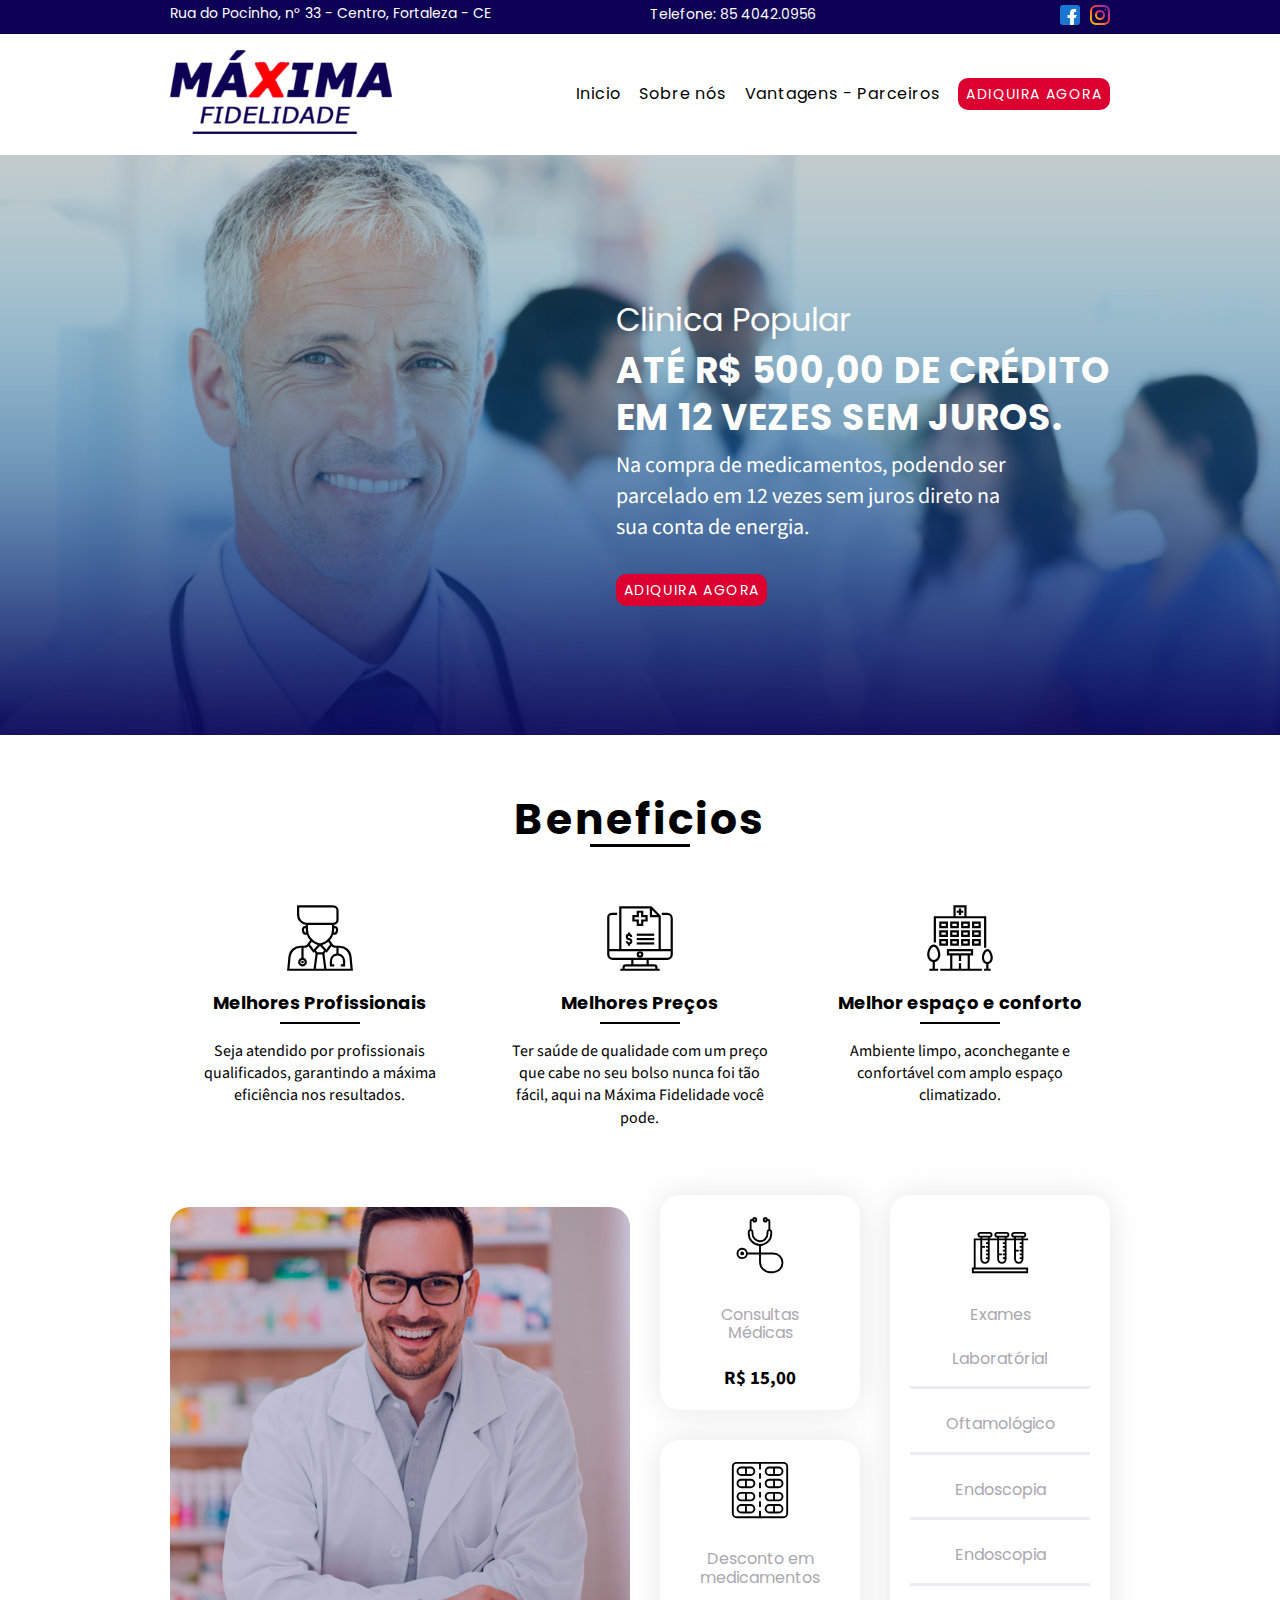
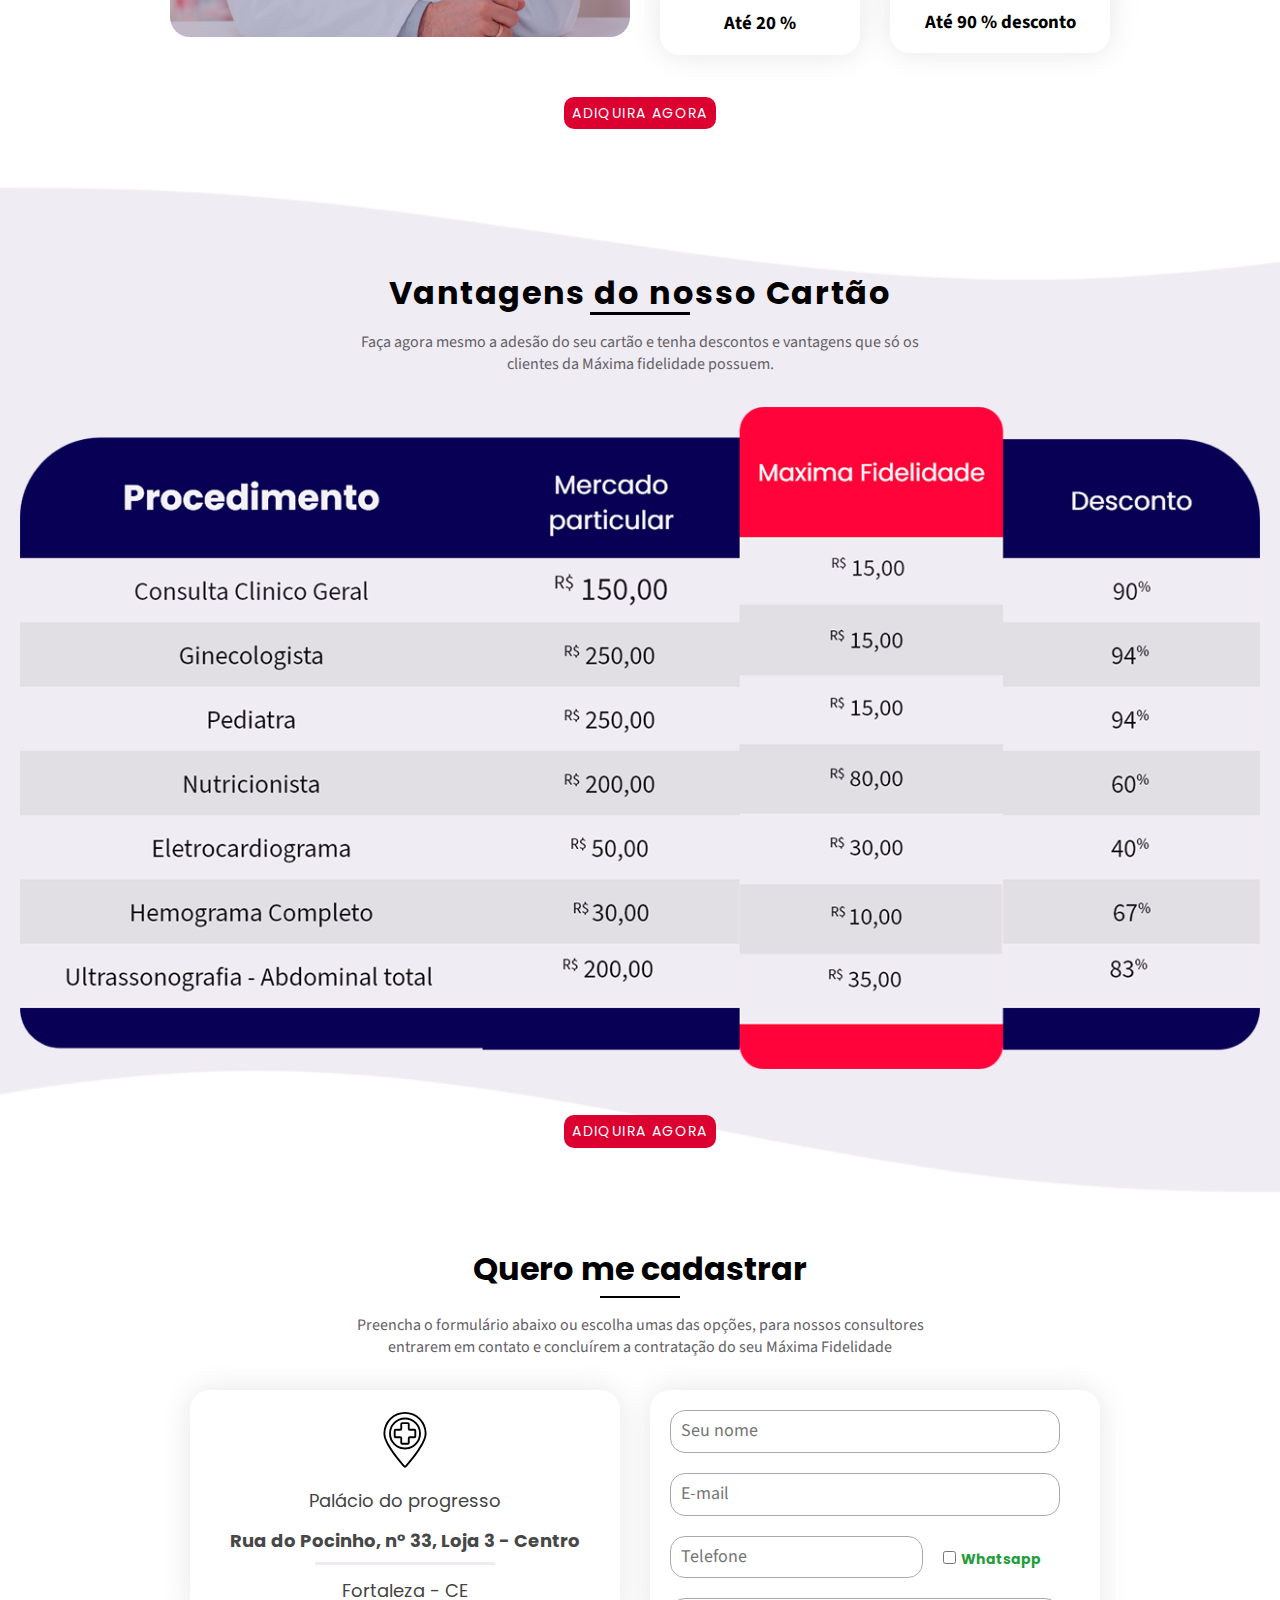
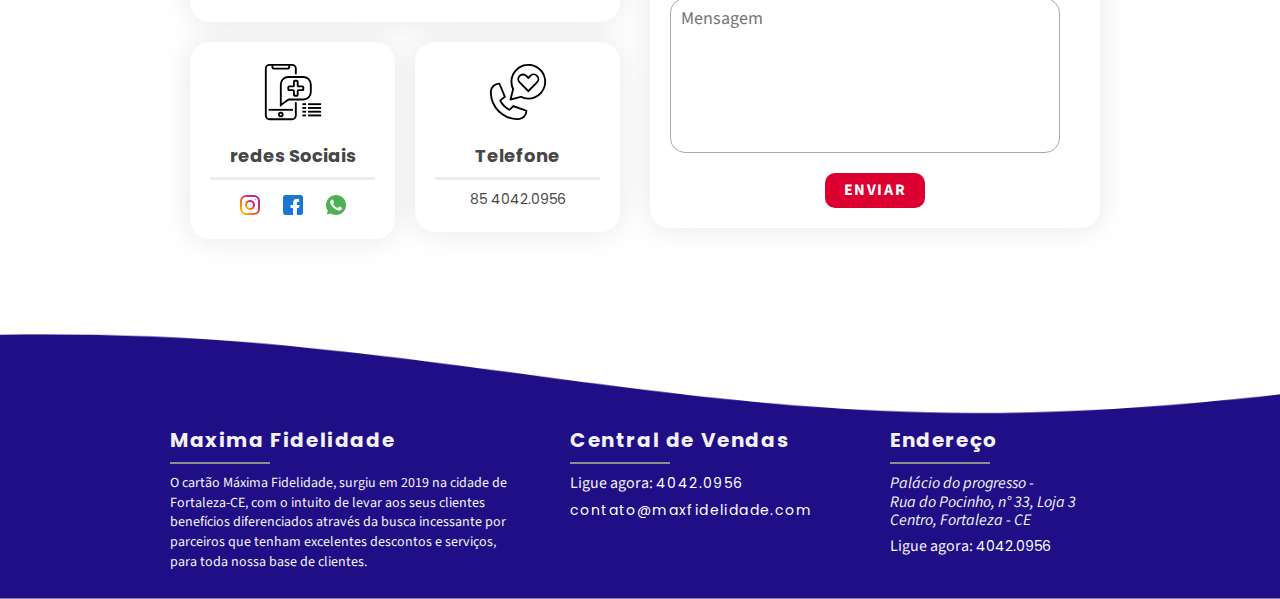
==== index.html @ a991ba95 "Update index.html" ====
<!DOCTYPE html>
<html lang="pt-br">
<head>
  <meta charset="UTF-8">
  <meta name="viewport" content="width=device-width, initial-scale=1.0">


  <!-- fontes -->
  <link href="https://fonts.googleapis.com/css2?family=Poppins:wght@400;700&display=swap" rel="stylesheet">
  <link href="https://fonts.googleapis.com/css2?family=Poppins:wght@400;700&family=Source+Sans+Pro:wght@400;700&display=swap" rel="stylesheet">

  <link rel="stylesheet" href="css/normalize.css">
  <link rel="stylesheet" href="css/reset.css">
  <link rel="stylesheet" href="css/grid.css">
  <link rel="stylesheet" href="css/style.css">

  <title>Maxima Fidelidade</title>
</head>
<body>
  <!-- Sub header -->
  <section class="sub-header">
    <div class="container">
      <div class="grid-6">
        <p>Rua do Pocinho, n°  33 - Centro, Fortaleza - CE</p>
      </div>
      <div class="grid-3">
        <a href="tel:+558540420956">Telefone: 85 4042.0956</a>
      </div>
      <div class="grid-3">
        <ul class="sub-redes-sociais">
          <li><a href="https://www.instagram.com/cartaomaximafidelidadeoficial/" target="_blank"><img src="img/icones/instagram.png" alt="Instagram"></a></li>
          <li><a href="#"><img src="img/icones/facebook.png" alt="Facebook"></a></li>
        </ul>
      </div>
    </div>
  </section>

  <!-- header -->
  <header class="header container">
    <div class="grid-4">
      <a class="logo" href="index.html"><img src="img/logo.png" alt="Maxima Fidelidade, Clinica pupular"></a>
    </div>
    <nav class="grid-8">
      <ul class="menu">
        <li><a class="cool-link" href="index.html">Inicio</a></li>
        <li><a class="cool-link" href="sobre.html">Sobre nós</a></li>
        <li><a class="cool-link" href="#">Vantagens - Parceiros</a></li>
        <li><a class="btn" href="#">Adiquira Agora</a></li>
      </ul>
    </nav>
  </header>

  <!-- Intro -->
  <section class="intro">
    <div class="container">
      <div class="intro-conteudo"> 
        <h1>Clinica Popular</h1>
        <h2>Até R$ 500,00 de crédito <br> em 12 vezes sem juros.</h2>
        <p>Na compra de medicamentos, podendo ser parcelado em 12 vezes sem juros direto na sua conta de energia.</p>
        <a class="btn" href="#">Adiquira agora</a>
      </div>
    </div>
  </section>

  <!-- Beneficios -->
  <section class="beneficios">
    <div class="container">
      <h2 class="titulo">Beneficios</h2>
      <div class="grid-4 beneficios-item">
        <img src="img/icones/doctor.svg" alt="Doutor">
        <h3 class="subtitulo ">Melhores Profissionais</h3>
        <p>Seja atendido por profissionais qualificados, garantindo a máxima eficiência nos resultados.</p>
      </div>
      <div class="grid-4 beneficios-item">
        <img src="img/icones/expenses.svg" alt="Melhores Preços">
        <h3 class="subtitulo">Melhores Preços</h3>
        <p>Ter saúde de qualidade com um preço que cabe no seu bolso nunca foi tão fácil, aqui na Máxima Fidelidade você pode.</p>
      </div>
      <div class="grid-4 beneficios-item">
        <img src="img/icones/hospital.svg" alt="Espeço e conforto">
        <h3 class="subtitulo">Melhor espaço e conforto</h3>
        <p>Ambiente limpo, aconchegante e confortável com amplo espaço climatizado.</p>
      </div>

      <div class="grid-6 beneficios-img">
        <img src="img/bg-vantagens.jpg" alt="Farmaceutica">
      </div>
        <div class="grid-3">
          <div class="grid-12 beneficios-lista-item">
            <img src="img/icones/stethoscope.svg" alt="stethoscope">
            <p>Consultas Médicas</p>
            <span>R$ 15,00</span>
          </div>
          <div class="grid-12 beneficios-lista-item">
            <img src="img/icones/pilulass.svg" alt="Pipulas">
            <p>Desconto em medicamentos</p>
            <span>Até 20 %</span>
          </div>
        </div>
      <div class="grid-3 beneficios-lista-item">
        <img src="img/icones/test tube.svg" alt="Tubo de Teste">
        <p>Exames</p>
        <ul>
          <li>Laboratórial</li>
          <li>Oftamológico</li>
          <li>Endoscopia</li>
          <li>Endoscopia</li>
        </ul>
        <span>Até 90 % desconto</span>
      </div>
    </div>
    <div class="div-btn grid-12">
      <a class="btn" href="#">Adiquira agora</a>
    </div>
  </section>

  <!-- Tabela de preço -->
  <section class="precos">
    <div class="precos-content">
      <h1 class="titulo">Vantagens do nosso Cartão</h1>
      <p>Faça agora mesmo a adesão do seu cartão e tenha descontos e vantagens que só os clientes da Máxima fidelidade possuem.</p>
      <div class="precos-tabela">
        <img src="img/tabela.png" alt="Tabela de preços">
      </div>
      <div class="div-btn grid-12">
        <a class="btn" href="#">Adiquira agora</a>
      </div>
    </div>
  </section>

  <!-- contato -->
  <section class="formulario container">
    <h2 class="subtitulo">Quero me cadastrar</h2>
    <p>Preencha o formulário abaixo ou escolha umas das opções, para nossos consultores entrarem em contato e concluírem a contratação do seu <span>Máxima Fidelidade</span> </p>
    
    <div class="grid-6 formulario-content">
      <div class="grid-12 formulario-item">
        <img src="img/icones/localização.svg" alt="Localização">
          <span>Palácio do progresso</span>
          <p>Rua do Pocinho, n°  33, Loja 3 - Centro</p>
          <span>Fortaleza - CE</span>
      </div>
  
  
      <div class="grid-6 formulario-item">
        <img src="img/icones/redes-sociais.svg" alt="redes Sociais">
        <p>redes Sociais</p>
        <ul class="contato-sociais">
          <li><a href="#"><img src="img/icones/instagram.png" alt="instagram"></a></li>
          <li><a href="#"><img src="img/icones/facebook.png" alt="facebook"></a></li>
          <li><a href="#"><img src="img/icones/whatsapp.png" alt="whatsapp"></a></li>
        </ul>
      </div>

      <div class="grid-6 formulario-item">
        <img src="img/icones/telefone.svg" alt="Relefone">
        <p>Telefone</p>
        <a href="tel:+8540420956">85 4042.0956</a>
      </div>
    </div>

    <div class="grid-6 formulario-item forn">
      <form class="formphp" action="enviar.php" method="POST">
        <div>
          <div>
            <input name="nome" class="grid-12" type="text" required placeholder="Seu nome">
          </div>
          <div>
            <input name="email" class="grid-12" type="email" required placeholder="E-mail">
          </div>
          <div>
            <label class="nao-aparece">Se você for um robo, deixe em branco.</label>
            <input class="nao-aparece" type="text" name="leaveblank">

            <label class="nao-aparece">Se você não é um robo, não mude este campo .</label>
            <input class="nao-aparece" type="text" name="dontchange" value="http://">
          </div>  

          <div>
            <input name="numero" class="grid-8" type="number" required placeholder="Telefone">
          </div>
          <div class="grid-4 teste">
            <input type="checkbox" name="whatsapp" id="whatsapp"> 
            <label for="whatsapp">Whatsapp</label>
          </div>
          <div >
            <textarea class="grid-12" name="mensagem" id="" cols="30" rows="10" placeholder="Mensagem"></textarea>
          </div>
          <button id="enviar" name="enviar" class="btn" type="submit">Enviar</button>
          </div>
      </form>
    </div>
  </section>

  <!-- footer -->
  <footer class="footer">
    <div class="container footer-content">
      <div class="grid-5">
        <h3>Maxima Fidelidade</h3>
        <p>O cartão Máxima Fidelidade, surgiu em 2019 na cidade de Fortaleza-CE, com o intuito de levar aos seus clientes benefícios diferenciados através da busca incessante por parceiros que tenham excelentes descontos e serviços, para toda nossa base de clientes.</p>
      </div>
  
      <div class="grid-4 footer-contato">
        <h3>Central de Vendas</h3>
        <ul>
          <li>Ligue agora: <a href="tel:+558540420956">4042.0956</a></li>
          <li><a href="mailto:contato@maxfidelidade.com">contato@maxfidelidade.com</a></li>
        </ul>
      </div>
  
      <div class="grid-3 footer-endereço">
        <h3>Endereço</h3>
        <ul>
          <li>
            <address>Palácio do progresso - </address>
            <address>Rua do Pocinho, n°  33, Loja 3 <br> Centro, Fortaleza - CE</address>
          </li>
          <li>Ligue agora: <a href="tel:+558540420956">4042.0956</a></li>
        </ul>
      </div>
    </div>
  </footer>

  <script src="js/simple-form.js"></script>
</body>
</html>
---- css/grid.css ----
.container {
	max-width: 960px;
	margin: 0 auto;
}

.container::after, .container::before {
	content: '';
	display: table;
	clear: both;
}

.grid-1, .grid-2, .grid-3, .grid-4, .grid-5, .grid-6, .grid-7, .grid-8, .grid-9, .grid-10, .grid-11, .grid-12 {
	margin-left: 10px;
	margin-right: 10px;
	float: left;
	display: block;
	min-height: 1px;
}

.grid-1 {
	width: calc(8.333% - 20px);
}
.grid-2 {
	width: calc(16.666% - 20px);
}
.grid-3 {
	width: calc(25% - 20px);
}
.grid-4 {
	width: calc(33.333% - 20px);
}
.grid-5 {
	width: calc(41.666% - 20px);
}
.grid-6 {
	width: calc(50% - 20px);
}
.grid-7 {
	width: calc(58.333% - 20px);
}
.grid-8 {
	width: calc(66.666% - 20px);
}
.grid-9 {
	width: calc(75% - 20px);
}
.grid-10 {
	width: calc(83.333% - 20px);
}
.grid-11 {
	width: calc(91.666% - 20px);
}
.grid-12 {
	width: calc(100% - 20px);
}

@media (max-width: 769px) {
	.container {
		max-width: 320px;
	}
	.grid-1, .grid-2, .grid-3, .grid-4, .grid-5, .grid-6, .grid-7, .grid-8, .grid-9, .grid-10, .grid-11, .grid-12 {
		width: 100%;
		margin-left: 0px;
		margin-right: 0px;
		float: none;
	}
}
---- css/style.css ----
/* Estilos gerais */
*,
*:before,
*:after {
  -webkit-box-sizing: border-box;
  -moz-box-sizing: border-box;
  box-sizing: border-box;
}

body {
  font-family: "Source Sans Pro", sans-serif;
}
/*
FONTES
font-family: 'Poppins', sans-serif;
font-family: 'Source Sans Pro', sans-serif;


*/
img {
  max-width: 100%;
}

.btn {
  background-color: #db0030;
  text-transform: uppercase;
  letter-spacing: 0.1em;
  color: #fff;
  border-radius: 10px;
  padding: 8px;
  transition: all 0.1s ease-in;
  display: inline-block;
}
.btn:hover {
  background-color: #9e0022;
}
.titulo {
  font-family: "Poppins", sans-serif;
  font-size: 2.652em;
  letter-spacing: 0.05em;
  font-weight: bold;
  text-align: center;
}
.titulo::after {
  content: "";
  display: block;
  margin: 0 auto;
  height: 3px;
  width: 100px;
  background: #000;
}
.subtitulo {
  font-family: "Poppins", sans-serif;
  font-size: 1.125em;
  font-weight: bold;
  margin: 16px 0;
}
.subtitulo::after {
  content: "";
  display: block;
  margin: 8px auto 0 auto;
  height: 2px;
  width: 80px;
  background: #000;
}
@media (max-width: 769px) {
  .titulo {
    font-size: 1.62em;
  }
}

/* estilos sub header */
.sub-header {
  max-width: 100%;
  padding: 5px 0;
  background-color: #0d0054;
}
.sub-header p,
a {
  color: #fff;
  font-family: "Poppins", sans-serif;
  font-size: 0.875em;
  transition: all 0.1s ease-in;
}
.sub-header a:hover {
  color: #bf0029;
}
.sub-redes-sociais li {
  display: inline-block;
  margin-left: 10px;
  float: right;
}
.sub-redes-sociais img {
  width: 20px;
}
@media (max-width: 769px) {
  .sub-header p {
    font-size: 0.758em;
  }
  .sub-header a,
  .sub-header ul {
    display: none;
  }
}

/* header */
.header {
  padding: 16px 0;
}
.header .logo {
  max-width: 120px;
}
.header .menu {
  margin-top: 28px;
  text-align: right;
}
.header .menu li {
  display: inline-block;
  margin-left: 16px;
  font-family: "Poppins", sans-serif;
}
.cool-link {
  padding: 6px 0;
  color: #000;
  font-size: 1em;
  letter-spacing: 0.05em;
}
.cool-link::after {
  content: "";
  display: block;
  width: 0;
  height: 2px;
  background: #db0030;
  transition: width 0.3s;
}
.cool-link:hover::after {
  width: 100%;
}
@media (max-width: 769px) {
  .header .logo img {
    max-width: 80px;
  }
  .menu {
    /* Adicionar o menu Hambuger */
    display: none;
  }
}

/* intro */
.intro {
  background: url("../img/bg-into2.jpg") no-repeat center;
  background-size: cover;
  height: 580px;
}
.intro-conteudo {
  float: right;
  margin-top: 15%;
}
.intro h1 {
  font-family: "Poppins", sans-serif;
  font-size: 2em;
  color: #fff;
  line-height: 1.3;
  margin-bottom: 8px;
}
.intro h2 {
  font-family: "Poppins", sans-serif;
  font-size: 2.25em;
  text-transform: uppercase;
  font-weight: bold;
  color: #fff;
  line-height: 1.3;
  letter-spacing: 0.02em;
  margin-bottom: 8px;
  padding-right: 10px;
}
.intro p {
  max-width: 400px;
  color: #fff;
  font-size: 1.375em;
  margin-bottom: 32px;
  line-height: 1.4;
}
@media (max-width: 769px) {
  .intro {
    background: url("../img/bg-into-mobile.jpg") no-repeat;
    height: 500px;
  }
  .intro-conteudo {
    float: none;
    margin-top: 30%;
    text-align: center;
  }
  .intro h1 {
    font-size: 1.375em;
  }
  .intro h2 {
    font-size: 1.625em;
  }
  .intro p {
    font-size: 1.125em;
  }
}

/* beneficios */
.beneficios {
  padding: 60px 10px;
}
.beneficios-item {
  text-align: center;
  padding: 20px;
  margin-top: 36px;
  margin-bottom: 46px;
}
.beneficios-item img {
  width: 70px;
}
.beneficios-item p {
  line-height: 1.4;
}
.beneficios-lista-item {
  color: #444444;
  text-align: center;
  box-shadow: 0 0 30px rgba(214, 215, 216, 0.6);
  padding: 20px 20px;
  border-radius: 20px;
}
.beneficios-lista-item + .beneficios-lista-item {
  margin-top: 30px;
}
.beneficios-img {
  margin-top: 12px;
  max-width: 600px;
}
.beneficios-img img {
  border-radius: 20px;
}
.beneficios-lista-item img {
  width: 60px;
}
.beneficios-lista-item p {
  font-family: "Poppins", sans-serif;
  color: #aba7b0;
  margin: 26px 10px;
}
.beneficios-lista-item span {
  font-weight: bold;
  font-size: 1.175em;
  color: #000;
}
.beneficios-lista-item ul li {
  font-family: "Poppins", sans-serif;
  color: #aba7b0;
  margin-bottom: 26px;
  color: #aba7b0;
}
.beneficios-lista-item ul li::after {
  content: "";
  display: block;
  height: 3px;
  max-width: 190px;
  background: #eeebf2;
  margin: 18px auto 0 auto;
}
.div-btn {
  text-align: center;
  margin-top: 42px;
}
@media (max-width: 769px) {
  .beneficios-lista-item + .beneficios-lista-item {
    margin-top: 0px;
  }
  .beneficios-lista-item {
    margin: 30px 0;
  }
}

/* preços */
.precos {
  width: 100%;
  background: url(../img/br-precos.png) no-repeat center;
  height: 820px;
  background-size: cover;
  margin-top: 40px;
}
.precos .titulo {
  font-size: 2em;
}
.precos p,
.formulario > p {
  max-width: 600px;
  color: #636166;
  line-height: 1.4;
  text-align: center;
  margin: 16px auto 32px auto;
}
.precos-tabela{
  max-width: 700px;
  margin: 0 auto;
  padding: 0 20px;
}
.precos-content {
  padding: 120px 0 80px 0;
}
#enviar{
  border: none;
  width: 100px;
  font-size: 1em;
  font-weight: bold;
}
#form-sucesso{
  color: #31aa39;
}
#form-erro{
  color: #f64640;
}
@media (min-width: 1025px) {
  .precos-tabela{
    max-width: 1300px;
  }
  .precos {
    height: 1080px;
  }
}
.nao-aparece{
  visibility: hidden;
  height: 0;
  position: absolute;
}
@media (max-width: 769px) {
  .precos .titulo {
    font-size: 1.575em;

    /*
    
    
    Mudar a tabela de preço
    
    
    */
  }
}

/* Formulario */
.formulario {
  padding: 0 10px 60px 10px;
}
.formulario .subtitulo {
  text-align: center;
  font-size: 2em;
}
.formulario-content img {
  width: 60px;
}
.formulario-item {
  color: #444444;
  text-align: center;
  box-shadow: 0 0 30px rgba(214, 215, 216, 0.6);
  padding: 20px 20px;
  border-radius: 20px;
  min-height: 190px;
}
.formulario-item span {
  display: block;
  margin-top: 16px;
  font-family: "Poppins", sans-serif;
  font-size: 1.125em;
}
.formulario-item:first-of-type {
  margin-bottom: 20px;
}
.formulario-item p {
  font-family: "Poppins", sans-serif;
  color: #474747;
  margin: 20px 0 10px 0;
  font-size: 1.125em;
  font-weight: bold;
}
.formulario-item p::after {
  content: "";
  display: block;
  height: 3px;
  max-width: 180px;
  margin: 10px auto;
  background: #eeebf2;
}
.formulario-item a {
  color: #474747;
}
.contato-sociais li {
  margin-top: 5px;
  display: inline-block;
}
.contato-sociais li:nth-child(2) {
  margin: 0 20px;
}
.contato-sociais img {
  width: 20px;
  transition: 100ms ease-in;
}
.contato-sociais img:hover {
  -moz-transform: translate(0px, -5px);
  -webkit-transform: translate(0px, -5px);
  -o-transform: translate(0px, -5px);
  -ms-transform: translate(0px, -5px);
  transform: translate(0px, -5px);
}
.forn input,
textarea {
  font-family: "Source Sans Pro", sans-serif;

  margin: 0 auto 20px auto;
  padding: 10px;
  border-radius: 15px;
  border: 1px solid #aba7b0;
  outline: none;
  color: #000;
  font-size: 1.125em;
}
.forn textarea {
  resize: none;
  height: 155px;
  margin-left: 0;
  margin-right: 0;
}

.teste input{
  margin-top: 15px;
  max-width: 100%;
}
.teste label{
  font-family: 'Poppins', sans-serif;
  font-size: .875em;
  margin-left: 2px;
  color: rgb(36, 158, 58);
  font-weight: bold;
}
.forn .btn {
  color: #fff;
}
@media (max-width: 769px) {
  .formulario-item:first-of-type {
    margin-bottom: 0;
  }
  .formulario-item {
    margin: 20px 0;
  }
  .forn input,
  textarea {
    font-size: 0.785em;
  }
}

/* Footer */
.footer {
  padding: 30px 10px;
  background: url(../img/wave@2x.png) no-repeat center;
  background-size: cover;
  height: 300px;
}
.footer-content {
  margin-top: 100px;
  color: rgb(243, 242, 242);
}
.footer-content h3 {
  font-family: "Poppins", sans-serif;
  font-size: 1.25em;
  font-weight: bold;
  letter-spacing: 0.08em;
}
.footer-content h3::after {
  content: "";
  display: block;
  margin: 10px 0;
  height: 2px;
  width: 100px;
  background: rgb(143, 143, 143);
}
.footer-content p {
  padding-right: 40px;
  line-height: 1.4;
  font-size: 0.875em;
}
.footer-contato li {
  margin-bottom: 8px;
}
.footer-contato a {
  letter-spacing: 0.1em;
  transition: all 0.1s ease-in;
}
.footer-contato a:hover {
  color: #bf0029;
}
.footer-endereço li {
  margin-bottom: 8px;

}
@media (max-width: 769px) {
  .footer {
    padding: 20px 0;
    background: #0d0054 no-repeat center;
    background-size: cover;
    height: 100%;
  }
  .footer-content h3 {
    font-size: 1em;
  }
  .footer-content {
    margin-top: 0;
  }
  .footer-content div {
    margin-bottom: 30px;
  }
}

/*********

Pagina sobre

**********/
.sobre .titulo {
  font-size: 1.75em;
  max-width: 650px;
  margin: 40px auto 80px auto;
  color: #433f4d;
  font-weight: normal;
}
.sobre .titulo::after {
  background: #433f4d;
}
.sobre-item {
  margin-bottom: 36px;
}
.sobre h2 {
  font-family: "Poppins", sans-serif;
  font-size: 1.375em;
  letter-spacing: 0.05em;
  color: #433f4d;
}
.sobre h2::after {
  content: "";
  display: block;
  height: 2px;
  width: 80px;
  background: #433f4d;
  margin: 4px 0 8px 0;
}
.sobre-item p {
  max-width: 350px;
  line-height: 1.4;
  color: #6a6363;
}
.equipe h2{
  margin-bottom: 42px;
}
@media (max-width: 769px) {
  .sobre .titulo {
    font-size: 1.375em;
  }
  .sobre h2 {
    font-size: 1.25em;
  }
  .equipe h2{
    margin-bottom: 16px;
  }
}
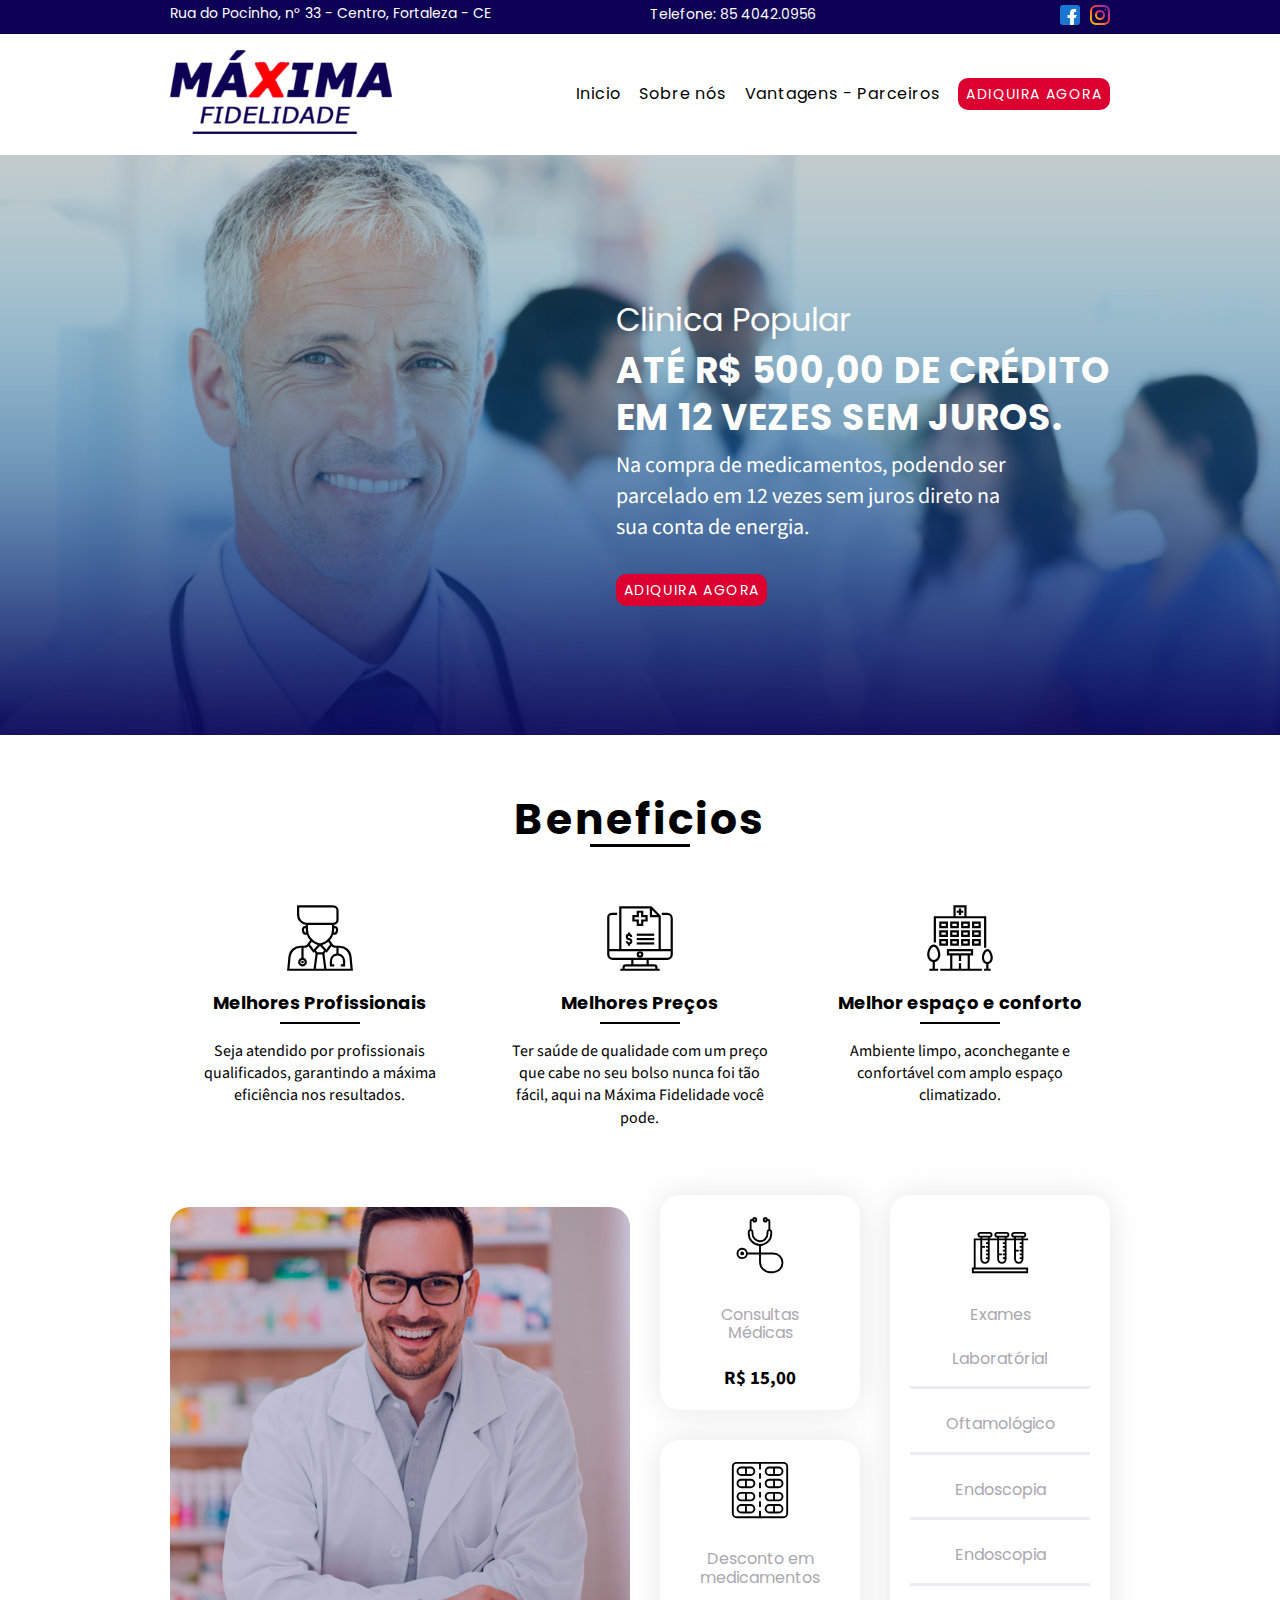
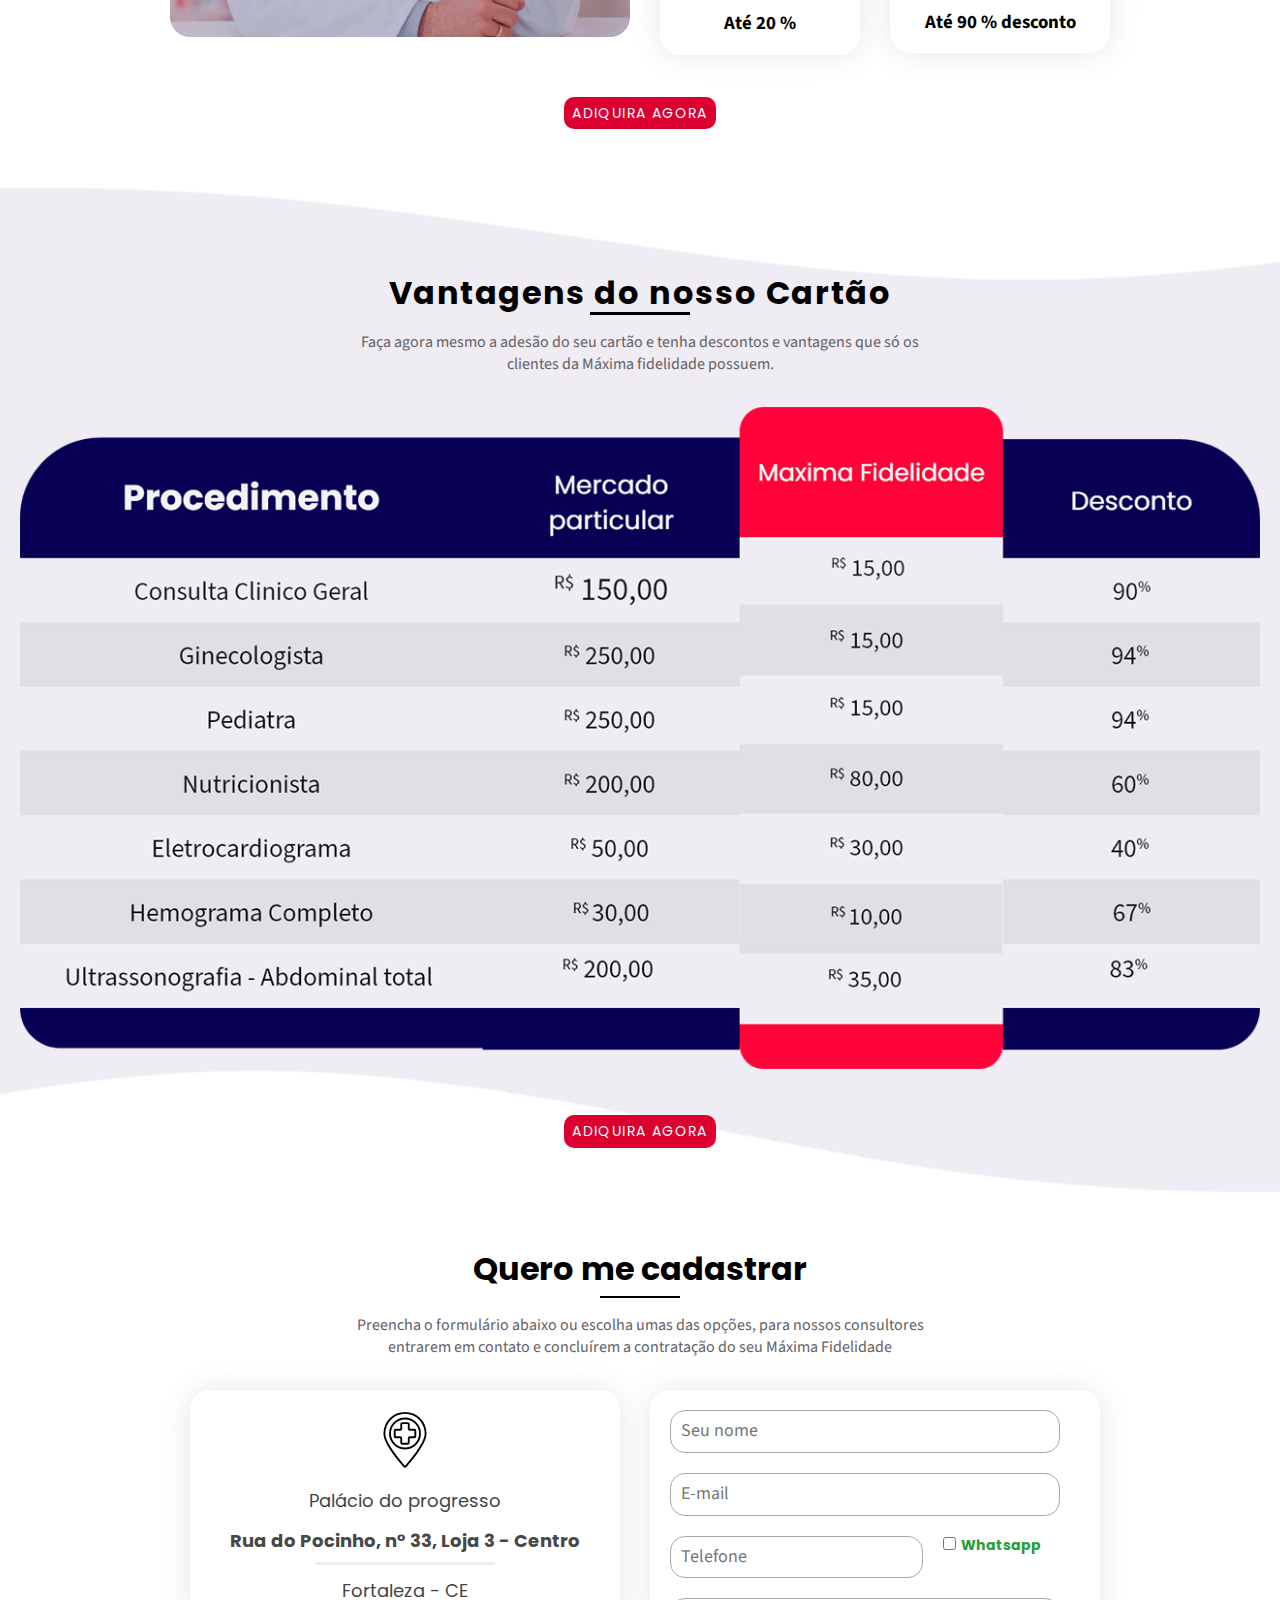
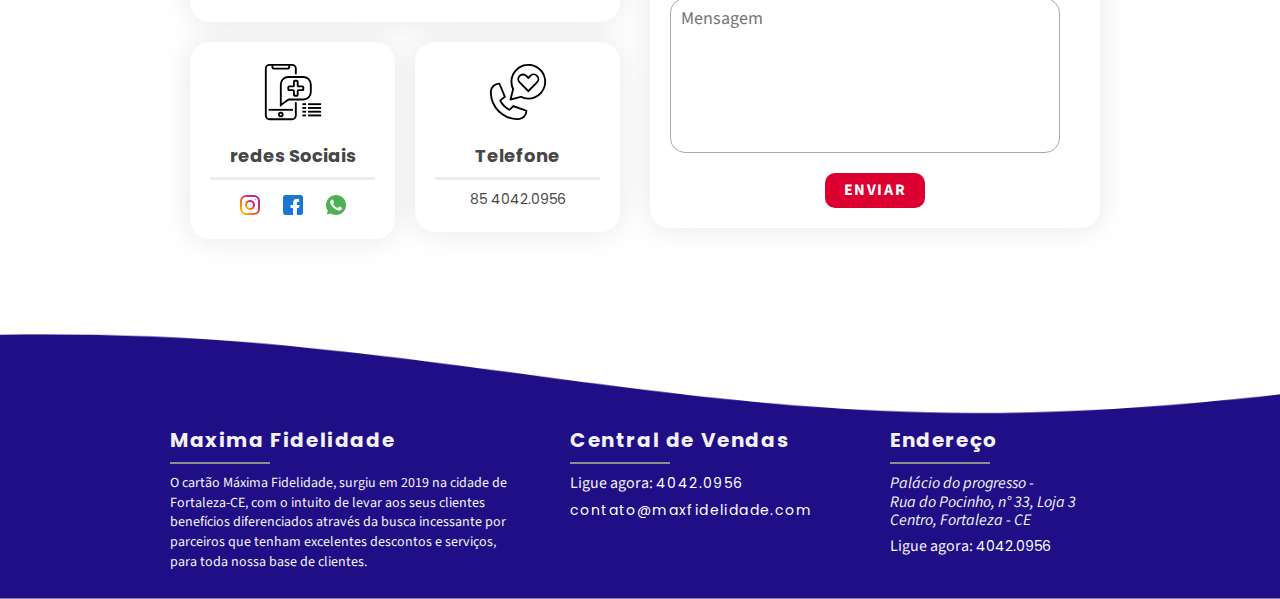
==== commit 1cbb86cc: "Uptade formulario e animações" ====
--- a/index.html
+++ b/index.html
@@ -15,6 +15,8 @@
   <link rel="stylesheet" href="css/style.css">
 
   <title>Maxima Fidelidade</title>
+
+  <!-- <script>document.documentElement.classList.add("js")</script> -->
 </head>
 <body>
   <!-- Sub header -->
@@ -54,17 +56,17 @@
   <section class="intro">
     <div class="container">
       <div class="intro-conteudo"> 
-        <h1>Clinica Popular</h1>
-        <h2>Até R$ 500,00 de crédito <br> em 12 vezes sem juros.</h2>
-        <p>Na compra de medicamentos, podendo ser parcelado em 12 vezes sem juros direto na sua conta de energia.</p>
-        <a class="btn" href="#">Adiquira agora</a>
+        <h1 data-anime="300" class="fadeInDown">Clinica Popular</h1>
+        <h2 data-anime="600" class="fadeInDown">Até R$ 500,00 de crédito <br> em 12 vezes sem juros.</h2>
+        <p data-anime="900" class="fadeInDown">Na compra de medicamentos, podendo ser parcelado em 12 vezes sem juros direto na sua conta de energia.</p>
+        <a data-anime="1200" class="btn fadeInDown" href="#">Adiquira agora</a>
       </div>
     </div>
   </section>
 
   <!-- Beneficios -->
   <section class="beneficios">
-    <div class="container">
+    <div data-anime="1600" class="container fadeInDown">
       <h2 class="titulo">Beneficios</h2>
       <div class="grid-4 beneficios-item">
         <img src="img/icones/doctor.svg" alt="Doutor">
@@ -137,14 +139,14 @@
       <div class="grid-12 formulario-item">
         <img src="img/icones/localização.svg" alt="Localização">
           <span>Palácio do progresso</span>
-          <p>Rua do Pocinho, n°  33, Loja 3 - Centro</p>
+          <p class="desc-p">Rua do Pocinho, n°  33, Loja 3 - Centro</p>
           <span>Fortaleza - CE</span>
       </div>
   
   
       <div class="grid-6 formulario-item">
         <img src="img/icones/redes-sociais.svg" alt="redes Sociais">
-        <p>redes Sociais</p>
+        <p class="desc-p">redes Sociais</p>
         <ul class="contato-sociais">
           <li><a href="#"><img src="img/icones/instagram.png" alt="instagram"></a></li>
           <li><a href="#"><img src="img/icones/facebook.png" alt="facebook"></a></li>
@@ -154,7 +156,7 @@
 
       <div class="grid-6 formulario-item">
         <img src="img/icones/telefone.svg" alt="Relefone">
-        <p>Telefone</p>
+        <p class="desc-p">Telefone</p>
         <a href="tel:+8540420956">85 4042.0956</a>
       </div>
     </div>
@@ -179,7 +181,7 @@
           <div>
             <input name="numero" class="grid-8" type="number" required placeholder="Telefone">
           </div>
-          <div class="grid-4 teste">
+          <div class="grid-4 checkapp">
             <input type="checkbox" name="whatsapp" id="whatsapp"> 
             <label for="whatsapp">Whatsapp</label>
           </div>
@@ -222,5 +224,8 @@
   </footer>
 
   <script src="js/simple-form.js"></script>
+  <script src="js/simple-anime.js"></script>
+  <script src="js/script.js"></script>
+
 </body>
 </html>  --- a/css/style.css
+++ b/css/style.css
@@ -369,13 +369,14 @@
 .formulario-item:first-of-type {
   margin-bottom: 20px;
 }
-.formulario-item p {
+.formulario-item .desc-p {
   font-family: "Poppins", sans-serif;
   color: #474747;
   margin: 20px 0 10px 0;
   font-size: 1.125em;
   font-weight: bold;
 }
+
 .formulario-item p::after {
   content: "";
   display: block;
@@ -428,7 +429,7 @@
   margin-top: 15px;
   max-width: 100%;
 }
-.teste label{
+.checkapp label{
   font-family: 'Poppins', sans-serif;
   font-size: .875em;
   margin-left: 2px;
@@ -437,6 +438,12 @@
 }
 .forn .btn {
   color: #fff;
+}
+.forn h4{
+  font-size: 1.125em;
+  margin-bottom: 10px;
+  font-weight: bold;
+  letter-spacing: .05em;
 }
 @media (max-width: 769px) {
   .formulario-item:first-of-type {
@@ -564,3 +571,34 @@
     margin-bottom: 16px;
   }
 }
+
+
+/* Aimações */
+.js [data-anime] {
+  opacity: 0;
+}
+.js .anime {
+  opacity: 1;
+  transform: none;
+  transition: transform .8s, opacity .8s;
+}
+
+/* 7 CSS personalizado dependendo da animação desejada */
+.js .fadeInDown {
+  transform: translate3d(0,-20px,0);
+}
+.js .fadeInUp {
+  transform: translate3d(0,20px,0);
+}
+.js .fadeInRight {
+  transform: translate3d(20px,0,0);
+}
+.js .fadeInLeft {
+  transform: translate3d(-20px,0,0);
+}
+
+.js .anime {
+  opacity: 1;
+  transform: none;
+  transition: transform .8s, opacity .8s;
+}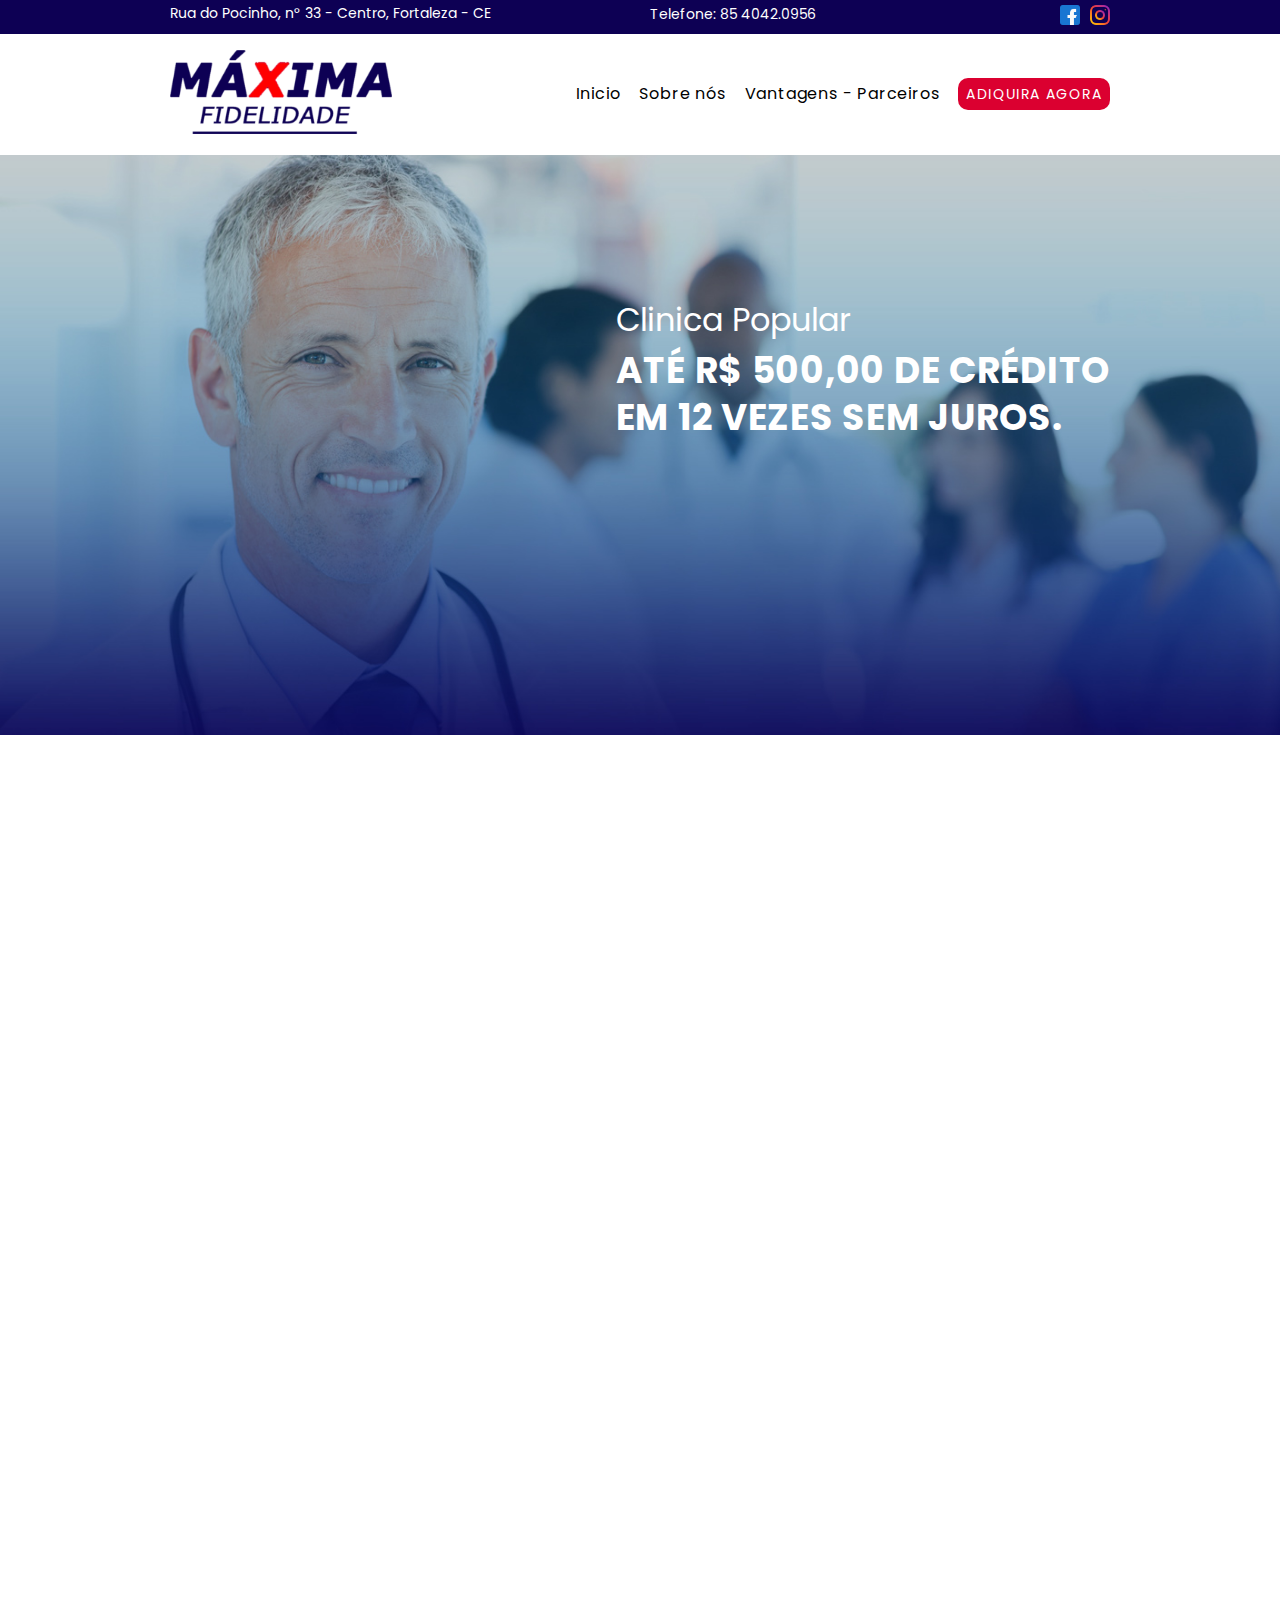
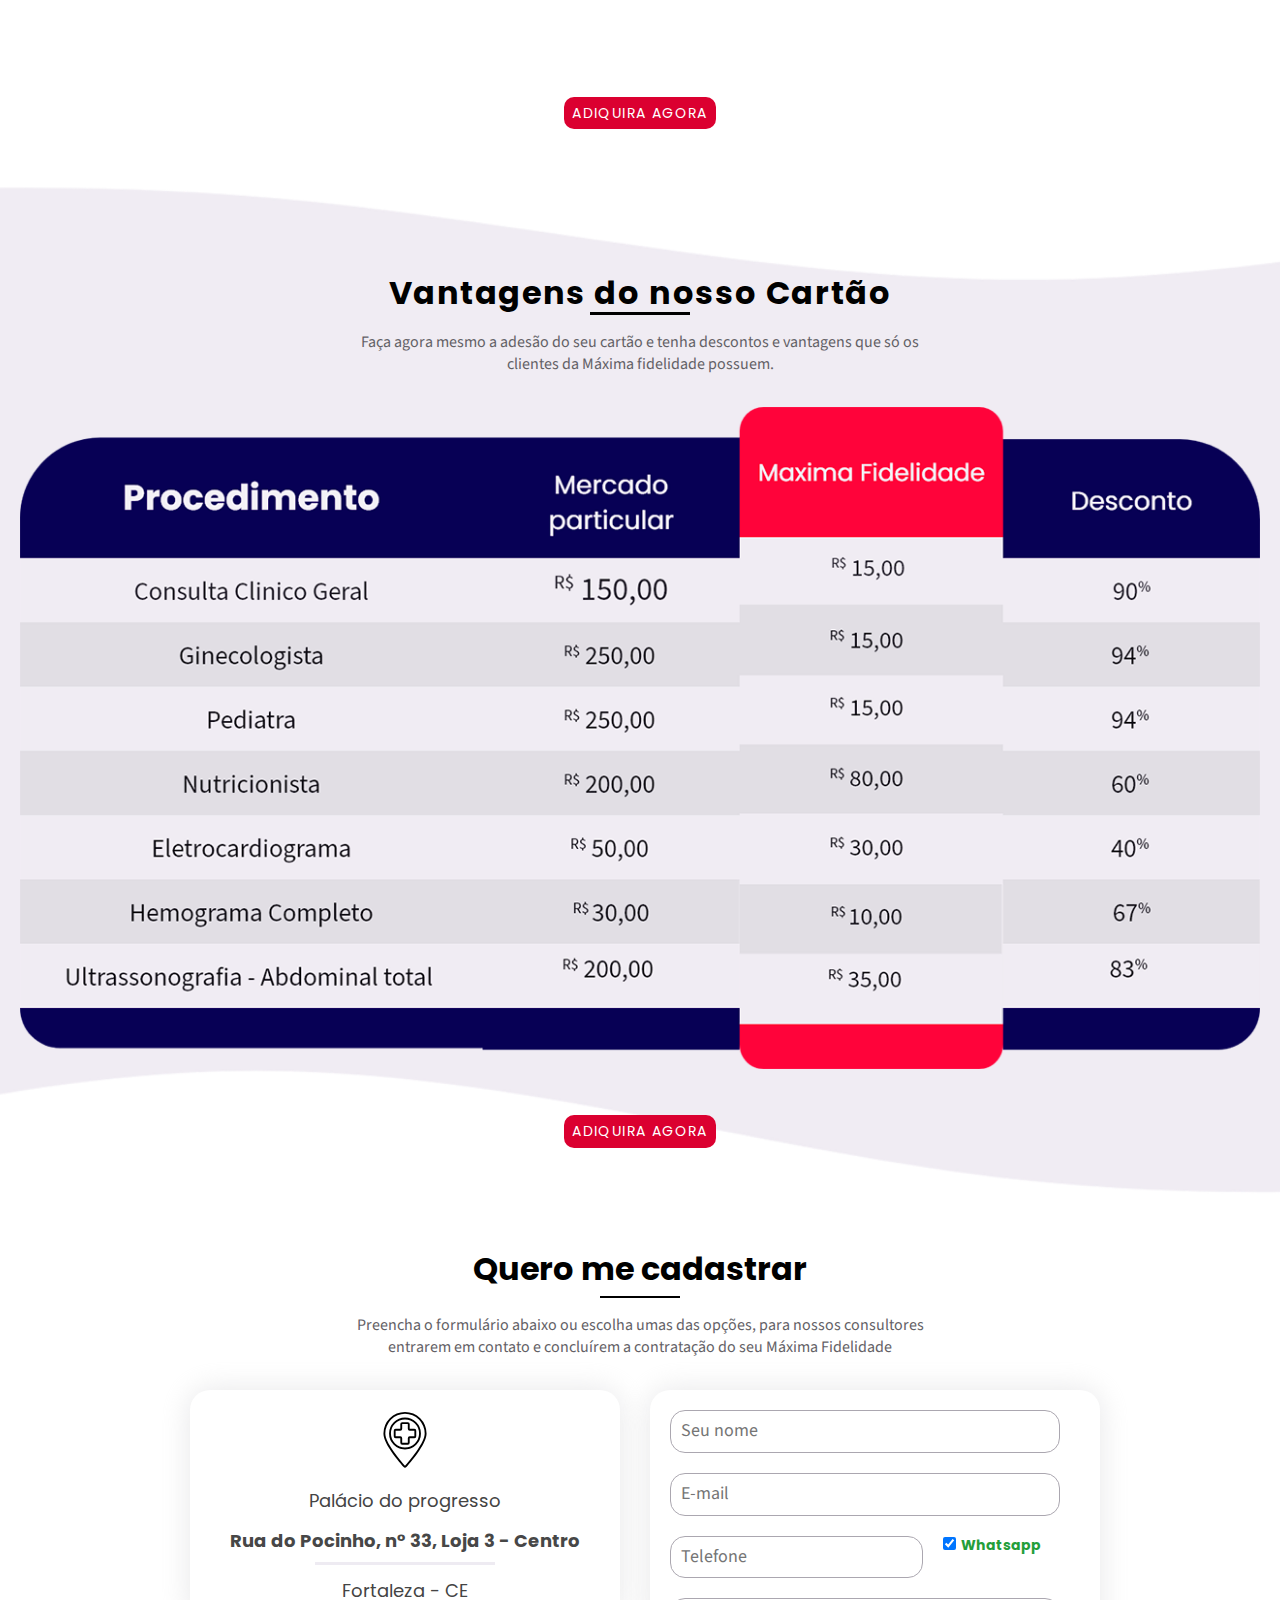
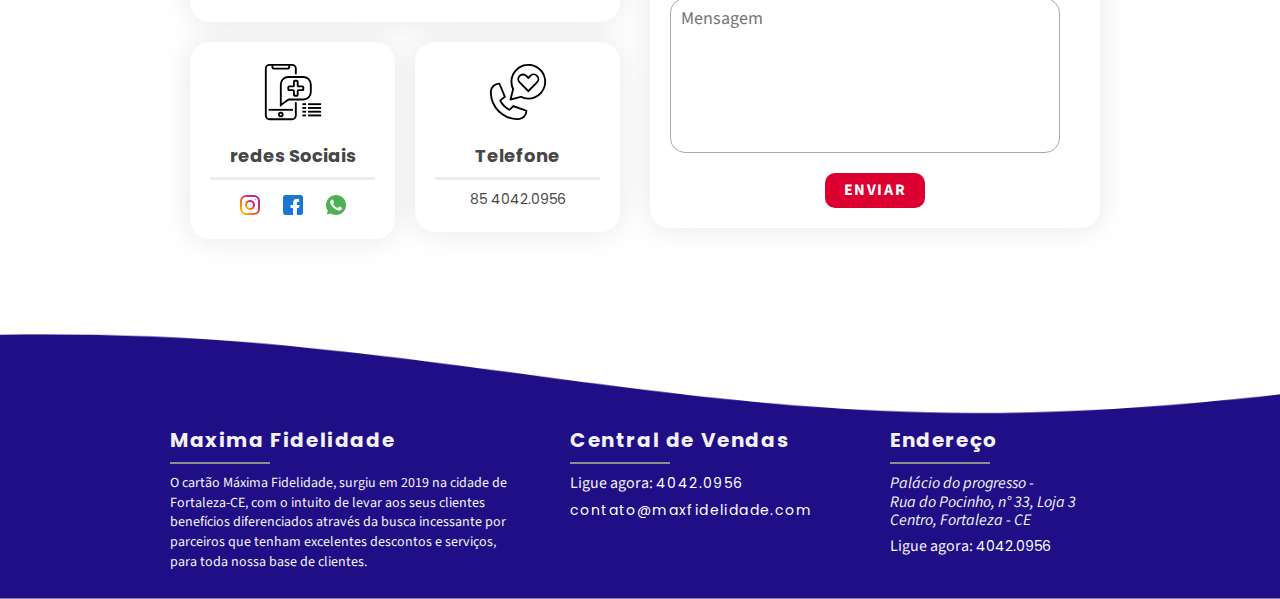
==== commit 3403a844: "Update index.html" ====
--- a/index.html
+++ b/index.html
@@ -16,7 +16,7 @@
 
   <title>Maxima Fidelidade</title>
 
-  <!-- <script>document.documentElement.classList.add("js")</script> -->
+  <script>document.documentElement.classList.add("js")</script>
 </head>
 <body>
   <!-- Sub header -->
@@ -141,9 +141,7 @@
           <span>Palácio do progresso</span>
           <p class="desc-p">Rua do Pocinho, n°  33, Loja 3 - Centro</p>
           <span>Fortaleza - CE</span>
-      </div>
-  
-  
+      </div> 
       <div class="grid-6 formulario-item">
         <img src="img/icones/redes-sociais.svg" alt="redes Sociais">
         <p class="desc-p">redes Sociais</p>
@@ -153,14 +151,12 @@
           <li><a href="#"><img src="img/icones/whatsapp.png" alt="whatsapp"></a></li>
         </ul>
       </div>
-
       <div class="grid-6 formulario-item">
         <img src="img/icones/telefone.svg" alt="Relefone">
         <p class="desc-p">Telefone</p>
         <a href="tel:+8540420956">85 4042.0956</a>
       </div>
     </div>
-
     <div class="grid-6 formulario-item forn">
       <form class="formphp" action="enviar.php" method="POST">
         <div>
@@ -182,11 +178,11 @@
             <input name="numero" class="grid-8" type="number" required placeholder="Telefone">
           </div>
           <div class="grid-4 checkapp">
-            <input type="checkbox" name="whatsapp" id="whatsapp"> 
+            <input type="checkbox" checked name="whatsapp" id="whatsapp"> 
             <label for="whatsapp">Whatsapp</label>
           </div>
           <div >
-            <textarea class="grid-12" name="mensagem" id="" cols="30" rows="10" placeholder="Mensagem"></textarea>
+            <textarea class="grid-12" name="mensagem" id="" required cols="30" rows="10" placeholder="Mensagem"></textarea>
           </div>
           <button id="enviar" name="enviar" class="btn" type="submit">Enviar</button>
           </div>
--- a/css/style.css
+++ b/css/style.css
@@ -326,6 +326,8 @@
   visibility: hidden;
   height: 0;
   position: absolute;
+  top: 0;
+  left: 0;
 }
 @media (max-width: 769px) {
   .precos .titulo {
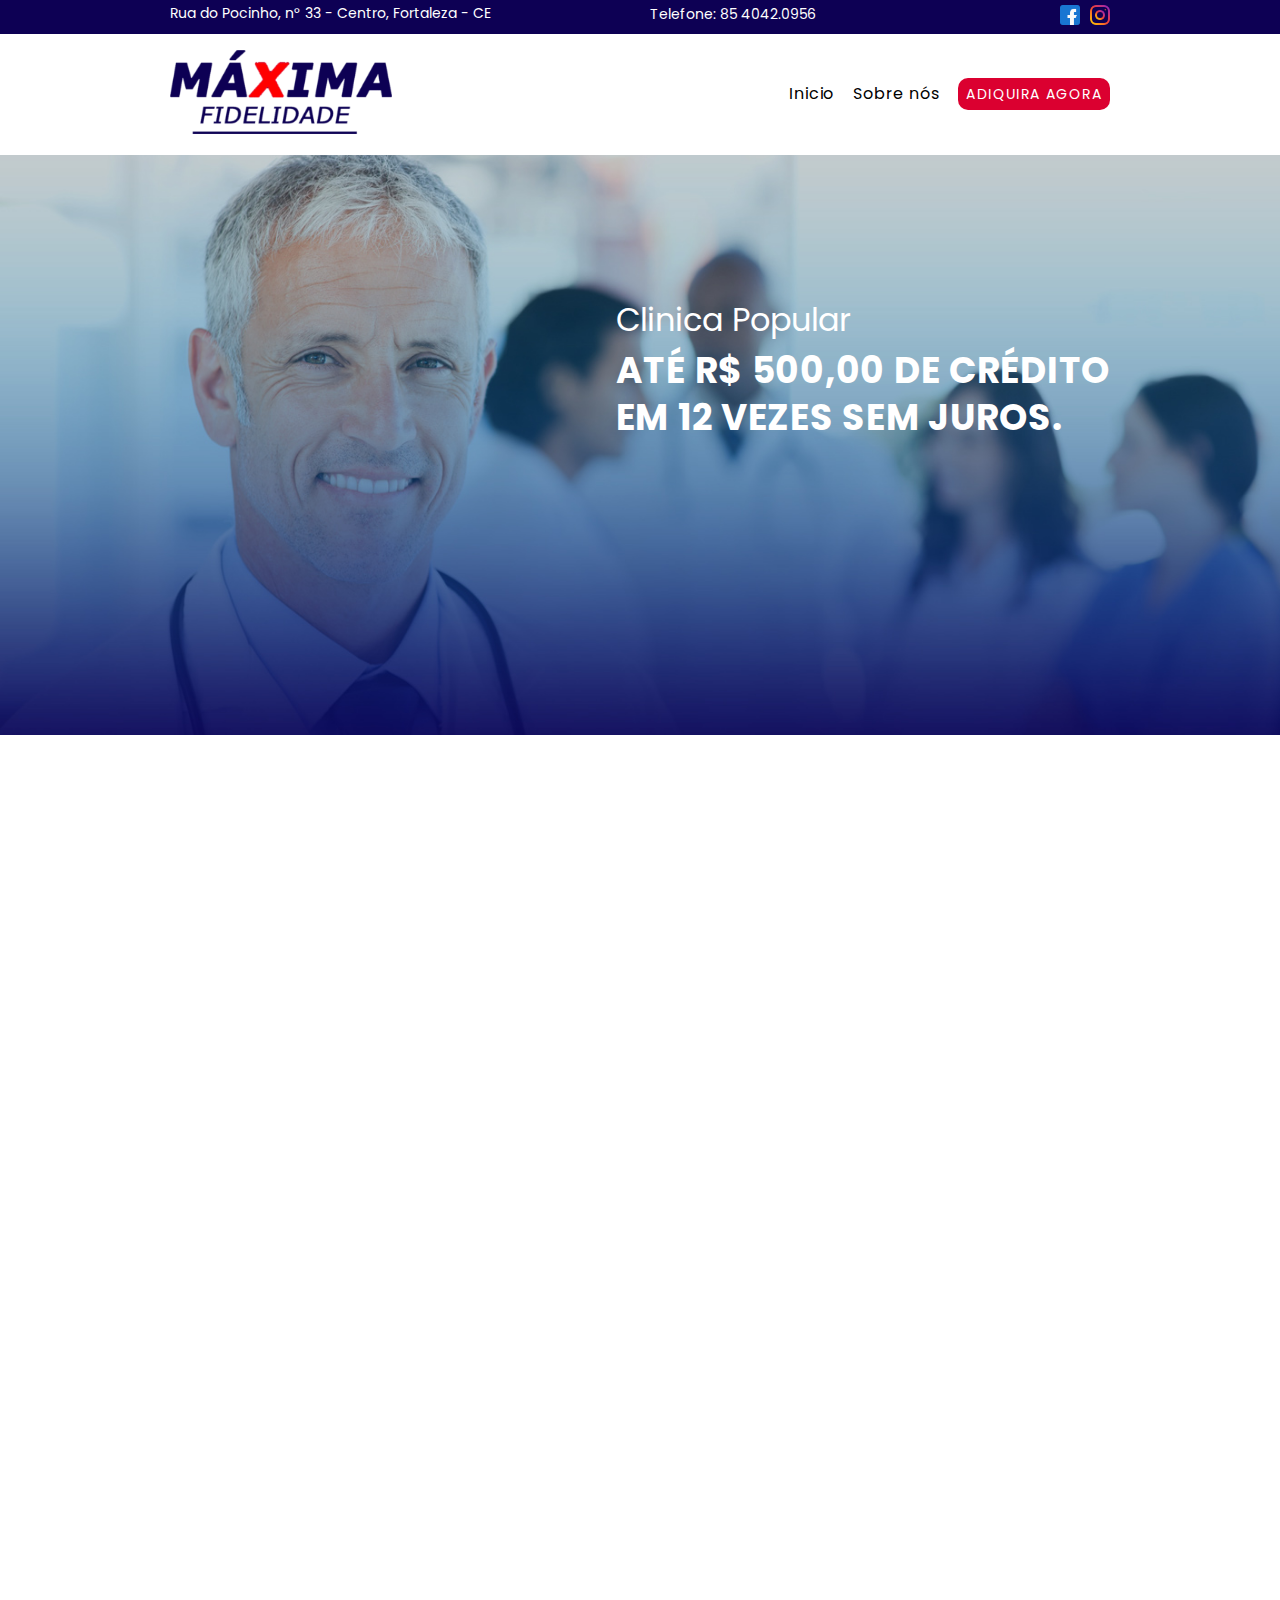
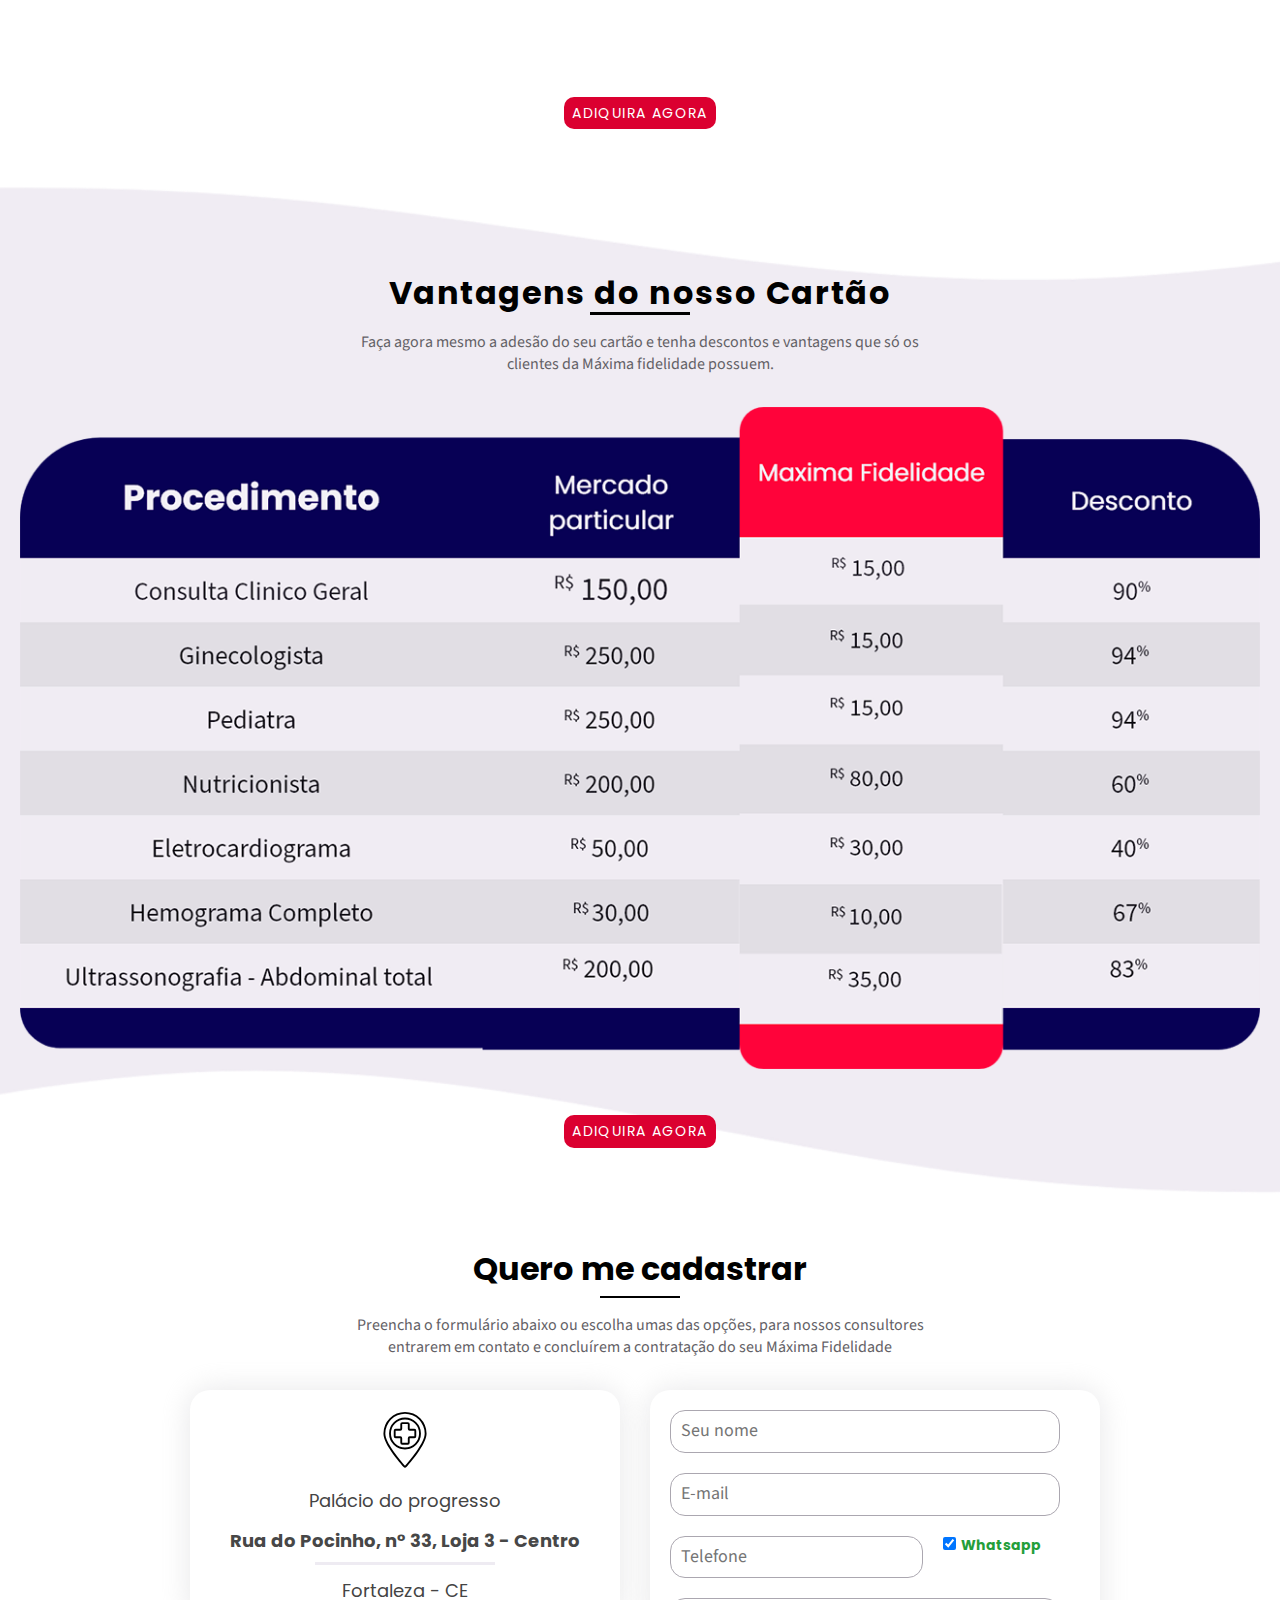
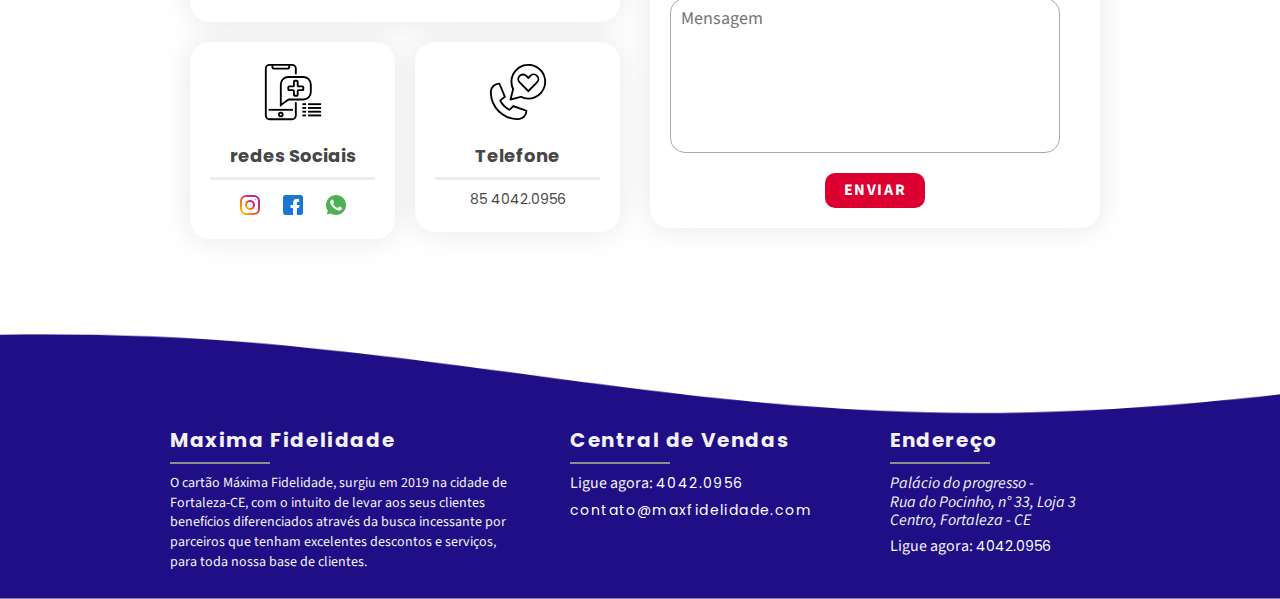
==== commit 509ebe41: "update" ====
--- a/index.html
+++ b/index.html
@@ -4,6 +4,17 @@
   <meta charset="UTF-8">
   <meta name="viewport" content="width=device-width, initial-scale=1.0">
 
+  <title>Maxima Fidelidade - Clínica Popular | Centro, Fortaleza - Ceará</title>
+  <meta name="description" content="Consultas e exames | Clinico geral, Ginecologista, Pediatra, Nutricionista, eletrocardiograma, Hemograma completo, Ultra-sonografia, Farmácia.">
+
+  <meta property="og:type" content="website"/>
+  <meta property="og:title" content="Maxima Fidelidade - Clínica Popular | Centro, Fortaleza - Ceará"/>
+  <meta property="og:description" content="Consultas e exames | Clinico geral, Ginecologista, Pediatra, Nutricionista, eletrocardiograma, Hemograma completo, Ultra-sonografia, Farmácia"/>
+  <meta property="og:url" content="https://maximafidelidade.com/"/>
+  <meta property="og:image" content="https://maximafidelidade.com/img/og-image.png"/>
+
+  <link rel="shortcut icon" href="favicon.ico">
+
 
   <!-- fontes -->
   <link href="https://fonts.googleapis.com/css2?family=Poppins:wght@400;700&display=swap" rel="stylesheet">
@@ -14,7 +25,6 @@
   <link rel="stylesheet" href="css/grid.css">
   <link rel="stylesheet" href="css/style.css">
 
-  <title>Maxima Fidelidade</title>
 
   <script>document.documentElement.classList.add("js")</script>
 </head>
@@ -31,7 +41,7 @@
       <div class="grid-3">
         <ul class="sub-redes-sociais">
           <li><a href="https://www.instagram.com/cartaomaximafidelidadeoficial/" target="_blank"><img src="img/icones/instagram.png" alt="Instagram"></a></li>
-          <li><a href="#"><img src="img/icones/facebook.png" alt="Facebook"></a></li>
+          <li><a target="_blank" href="https://www.facebook.com/cartaomaximafidelidade/"><img src="img/icones/facebook.png" alt="Facebook"></a></li>
         </ul>
       </div>
     </div>
@@ -46,8 +56,7 @@
       <ul class="menu">
         <li><a class="cool-link" href="index.html">Inicio</a></li>
         <li><a class="cool-link" href="sobre.html">Sobre nós</a></li>
-        <li><a class="cool-link" href="#">Vantagens - Parceiros</a></li>
-        <li><a class="btn" href="#">Adiquira Agora</a></li>
+        <li><a class="btn" href="#contato">Adiquira Agora</a></li>
       </ul>
     </nav>
   </header>
@@ -59,7 +68,7 @@
         <h1 data-anime="300" class="fadeInDown">Clinica Popular</h1>
         <h2 data-anime="600" class="fadeInDown">Até R$ 500,00 de crédito <br> em 12 vezes sem juros.</h2>
         <p data-anime="900" class="fadeInDown">Na compra de medicamentos, podendo ser parcelado em 12 vezes sem juros direto na sua conta de energia.</p>
-        <a data-anime="1200" class="btn fadeInDown" href="#">Adiquira agora</a>
+        <a data-anime="1200" class="btn fadeInDown" href="#contato">Adiquira agora</a>
       </div>
     </div>
   </section>
@@ -112,7 +121,7 @@
       </div>
     </div>
     <div class="div-btn grid-12">
-      <a class="btn" href="#">Adiquira agora</a>
+      <a class="btn" href="#contato">Adiquira agora</a>
     </div>
   </section>
 
@@ -125,13 +134,13 @@
         <img src="img/tabela.png" alt="Tabela de preços">
       </div>
       <div class="div-btn grid-12">
-        <a class="btn" href="#">Adiquira agora</a>
+        <a class="btn" href="#contato">Adiquira agora</a>
       </div>
     </div>
   </section>
 
   <!-- contato -->
-  <section class="formulario container">
+  <section id="contato" class="formulario container">
     <h2 class="subtitulo">Quero me cadastrar</h2>
     <p>Preencha o formulário abaixo ou escolha umas das opções, para nossos consultores entrarem em contato e concluírem a contratação do seu <span>Máxima Fidelidade</span> </p>
     
@@ -146,9 +155,9 @@
         <img src="img/icones/redes-sociais.svg" alt="redes Sociais">
         <p class="desc-p">redes Sociais</p>
         <ul class="contato-sociais">
-          <li><a href="#"><img src="img/icones/instagram.png" alt="instagram"></a></li>
-          <li><a href="#"><img src="img/icones/facebook.png" alt="facebook"></a></li>
-          <li><a href="#"><img src="img/icones/whatsapp.png" alt="whatsapp"></a></li>
+          <li><a target="_blank" href="https://www.instagram.com/cartaomaximafidelidadeoficial/"><img src="img/icones/instagram.png" alt="instagram"></a></li>
+          <li><a target="_blank" href="https://www.facebook.com/cartaomaximafidelidade/"><img src="img/icones/facebook.png" alt="facebook"></a></li>
+          <li><a target="_blank" href="https://api.whatsapp.com/send?1=pt_BR&phone=558598665730&text=Tenho%20interesse%20no%20cart%C3%A3o!"><img src="img/icones/whatsapp.png" alt="whatsapp"></a></li>
         </ul>
       </div>
       <div class="grid-6 formulario-item">
--- a/css/style.css
+++ b/css/style.css
@@ -294,7 +294,7 @@
   text-align: center;
   margin: 16px auto 32px auto;
 }
-.precos-tabela{
+.precos-tabela {
   max-width: 700px;
   margin: 0 auto;
   padding: 0 20px;
@@ -302,27 +302,27 @@
 .precos-content {
   padding: 120px 0 80px 0;
 }
-#enviar{
+#enviar {
   border: none;
   width: 100px;
   font-size: 1em;
   font-weight: bold;
 }
-#form-sucesso{
+#form-sucesso {
   color: #31aa39;
 }
-#form-erro{
+#form-erro {
   color: #f64640;
 }
 @media (min-width: 1025px) {
-  .precos-tabela{
+  .precos-tabela {
     max-width: 1300px;
   }
   .precos {
     height: 1080px;
   }
 }
-.nao-aparece{
+.nao-aparece {
   visibility: hidden;
   height: 0;
   position: absolute;
@@ -427,13 +427,13 @@
   margin-right: 0;
 }
 
-.teste input{
+.teste input {
   margin-top: 15px;
   max-width: 100%;
 }
-.checkapp label{
-  font-family: 'Poppins', sans-serif;
-  font-size: .875em;
+.checkapp label {
+  font-family: "Poppins", sans-serif;
+  font-size: 0.875em;
   margin-left: 2px;
   color: rgb(36, 158, 58);
   font-weight: bold;
@@ -441,11 +441,11 @@
 .forn .btn {
   color: #fff;
 }
-.forn h4{
+.forn h4 {
   font-size: 1.125em;
   margin-bottom: 10px;
   font-weight: bold;
-  letter-spacing: .05em;
+  letter-spacing: 0.05em;
 }
 @media (max-width: 769px) {
   .formulario-item:first-of-type {
@@ -502,7 +502,6 @@
 }
 .footer-endereço li {
   margin-bottom: 8px;
-
 }
 @media (max-width: 769px) {
   .footer {
@@ -559,7 +558,7 @@
   line-height: 1.4;
   color: #6a6363;
 }
-.equipe h2{
+.equipe h2 {
   margin-bottom: 42px;
 }
 @media (max-width: 769px) {
@@ -569,11 +568,10 @@
   .sobre h2 {
     font-size: 1.25em;
   }
-  .equipe h2{
+  .equipe h2 {
     margin-bottom: 16px;
   }
 }
-
 
 /* Aimações */
 .js [data-anime] {
@@ -582,25 +580,25 @@
 .js .anime {
   opacity: 1;
   transform: none;
-  transition: transform .8s, opacity .8s;
+  transition: transform 0.8s, opacity 0.8s;
 }
 
 /* 7 CSS personalizado dependendo da animação desejada */
 .js .fadeInDown {
-  transform: translate3d(0,-20px,0);
+  transform: translate3d(0, -20px, 0);
 }
 .js .fadeInUp {
-  transform: translate3d(0,20px,0);
+  transform: translate3d(0, 20px, 0);
 }
 .js .fadeInRight {
-  transform: translate3d(20px,0,0);
+  transform: translate3d(20px, 0, 0);
 }
 .js .fadeInLeft {
-  transform: translate3d(-20px,0,0);
+  transform: translate3d(-20px, 0, 0);
 }
 
 .js .anime {
   opacity: 1;
   transform: none;
-  transition: transform .8s, opacity .8s;
-}+  transition: transform 0.8s, opacity 0.8s;
+}
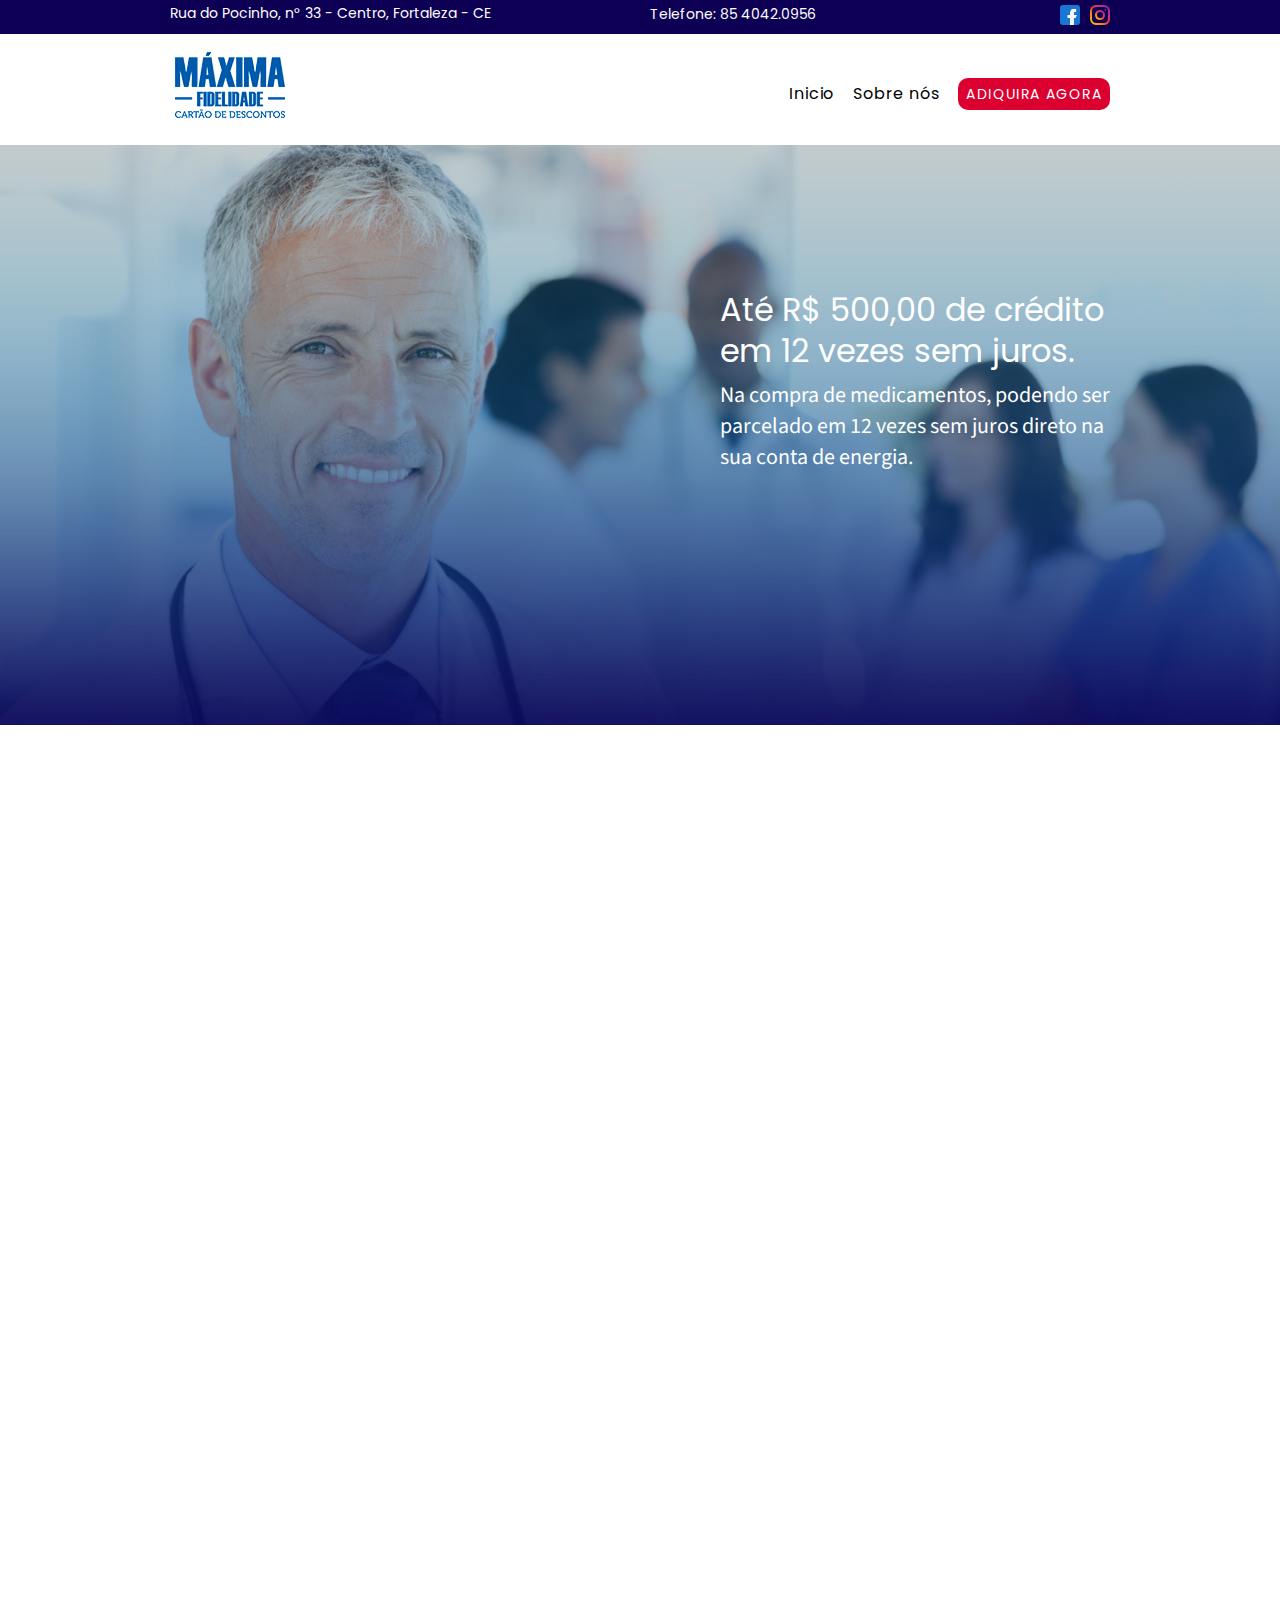
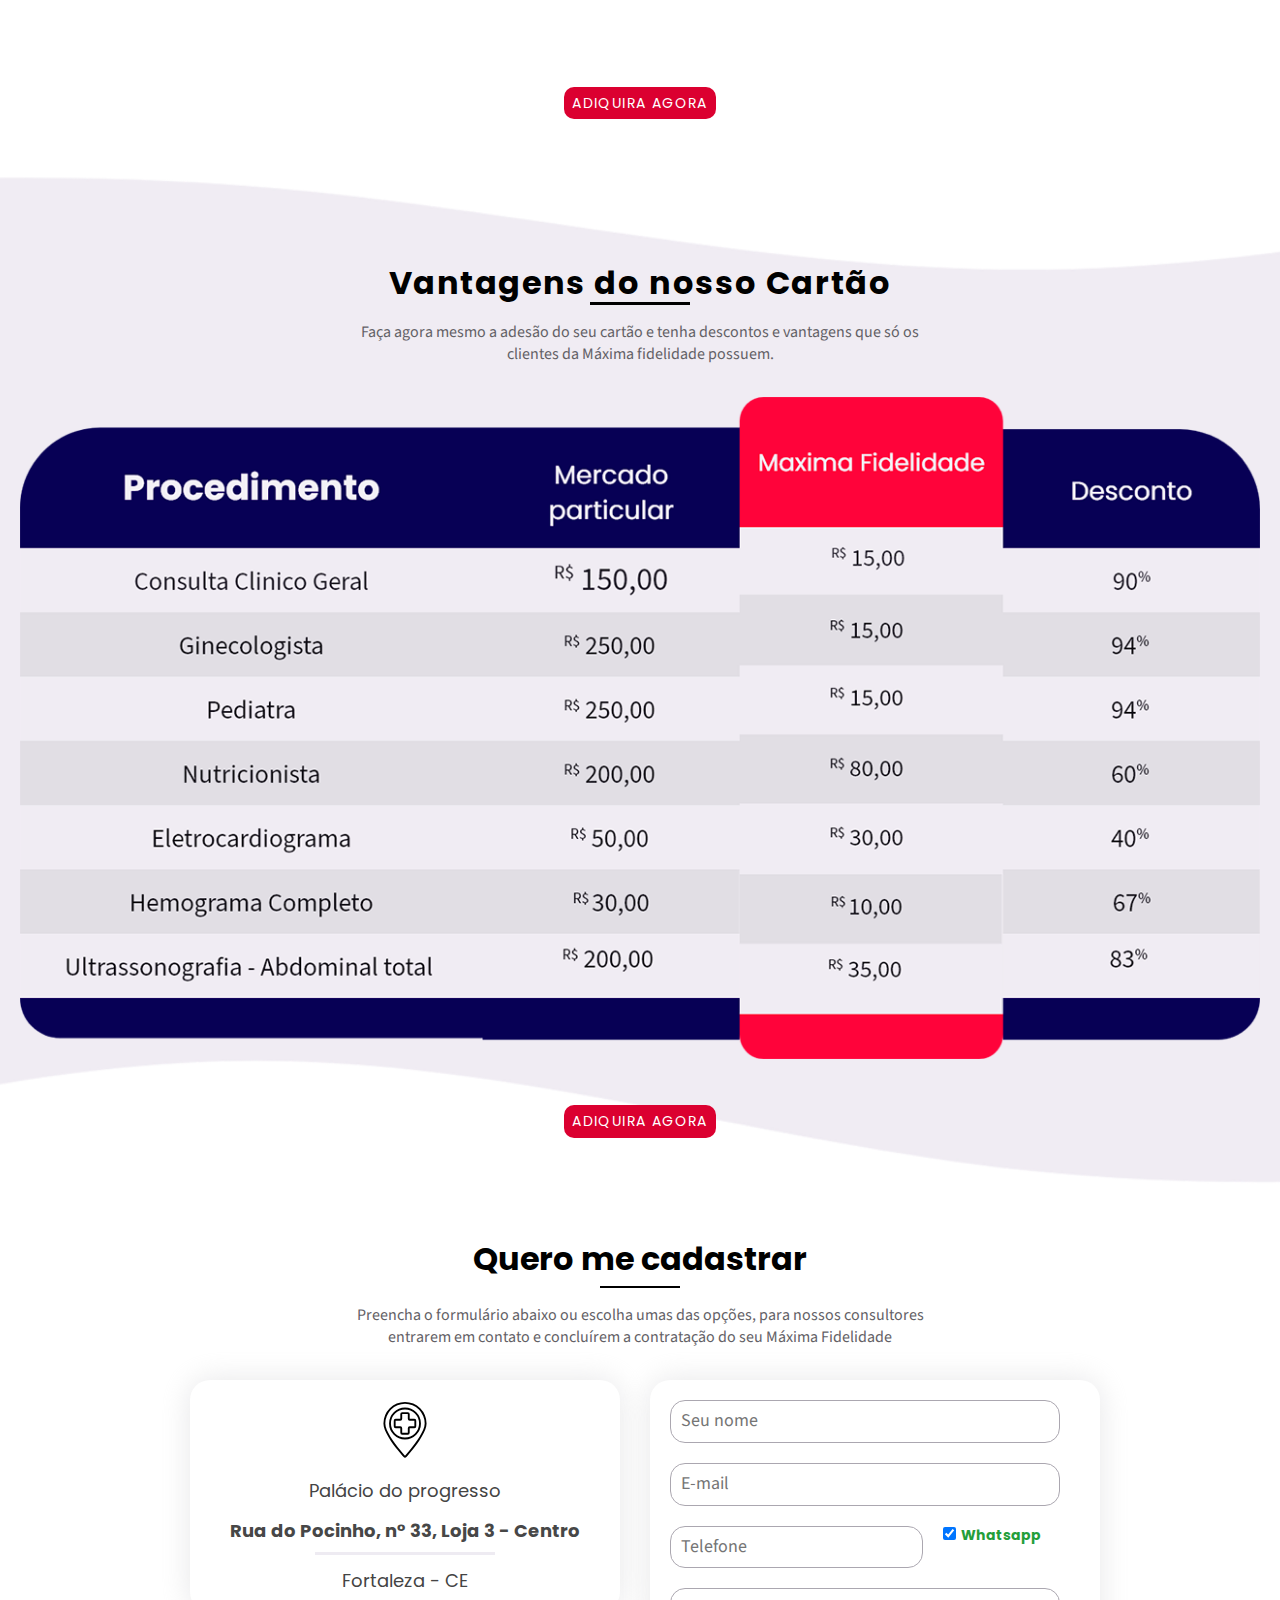
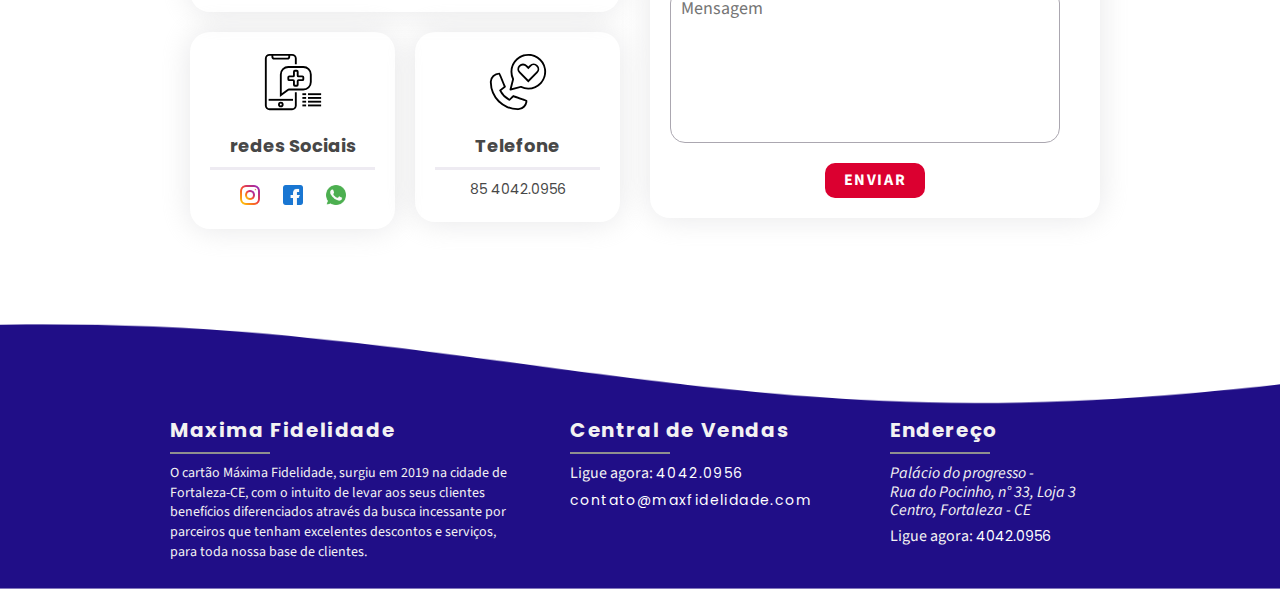
==== commit 2dc8bca4: "update img" ====
--- a/index.html
+++ b/index.html
@@ -65,17 +65,16 @@
   <section class="intro">
     <div class="container">
       <div class="intro-conteudo"> 
-        <h1 data-anime="300" class="fadeInDown">Clinica Popular</h1>
-        <h2 data-anime="600" class="fadeInDown">Até R$ 500,00 de crédito <br> em 12 vezes sem juros.</h2>
-        <p data-anime="900" class="fadeInDown">Na compra de medicamentos, podendo ser parcelado em 12 vezes sem juros direto na sua conta de energia.</p>
-        <a data-anime="1200" class="btn fadeInDown" href="#contato">Adiquira agora</a>
+        <h1 data-anime="300" class="fadeInDown">Até R$ 500,00 de crédito <br> em 12 vezes sem juros.</h1>
+        <p data-anime="600" class="fadeInDown">Na compra de medicamentos, podendo ser parcelado em 12 vezes sem juros direto na sua conta de energia.</p>
+        <a data-anime="900" class="btn fadeInDown" href="#contato">Adiquira agora</a>
       </div>
     </div>
   </section>
 
   <!-- Beneficios -->
   <section class="beneficios">
-    <div data-anime="1600" class="container fadeInDown">
+    <div data-anime="1200" class="container fadeInDown">
       <h2 class="titulo">Beneficios</h2>
       <div class="grid-4 beneficios-item">
         <img src="img/icones/doctor.svg" alt="Doutor">
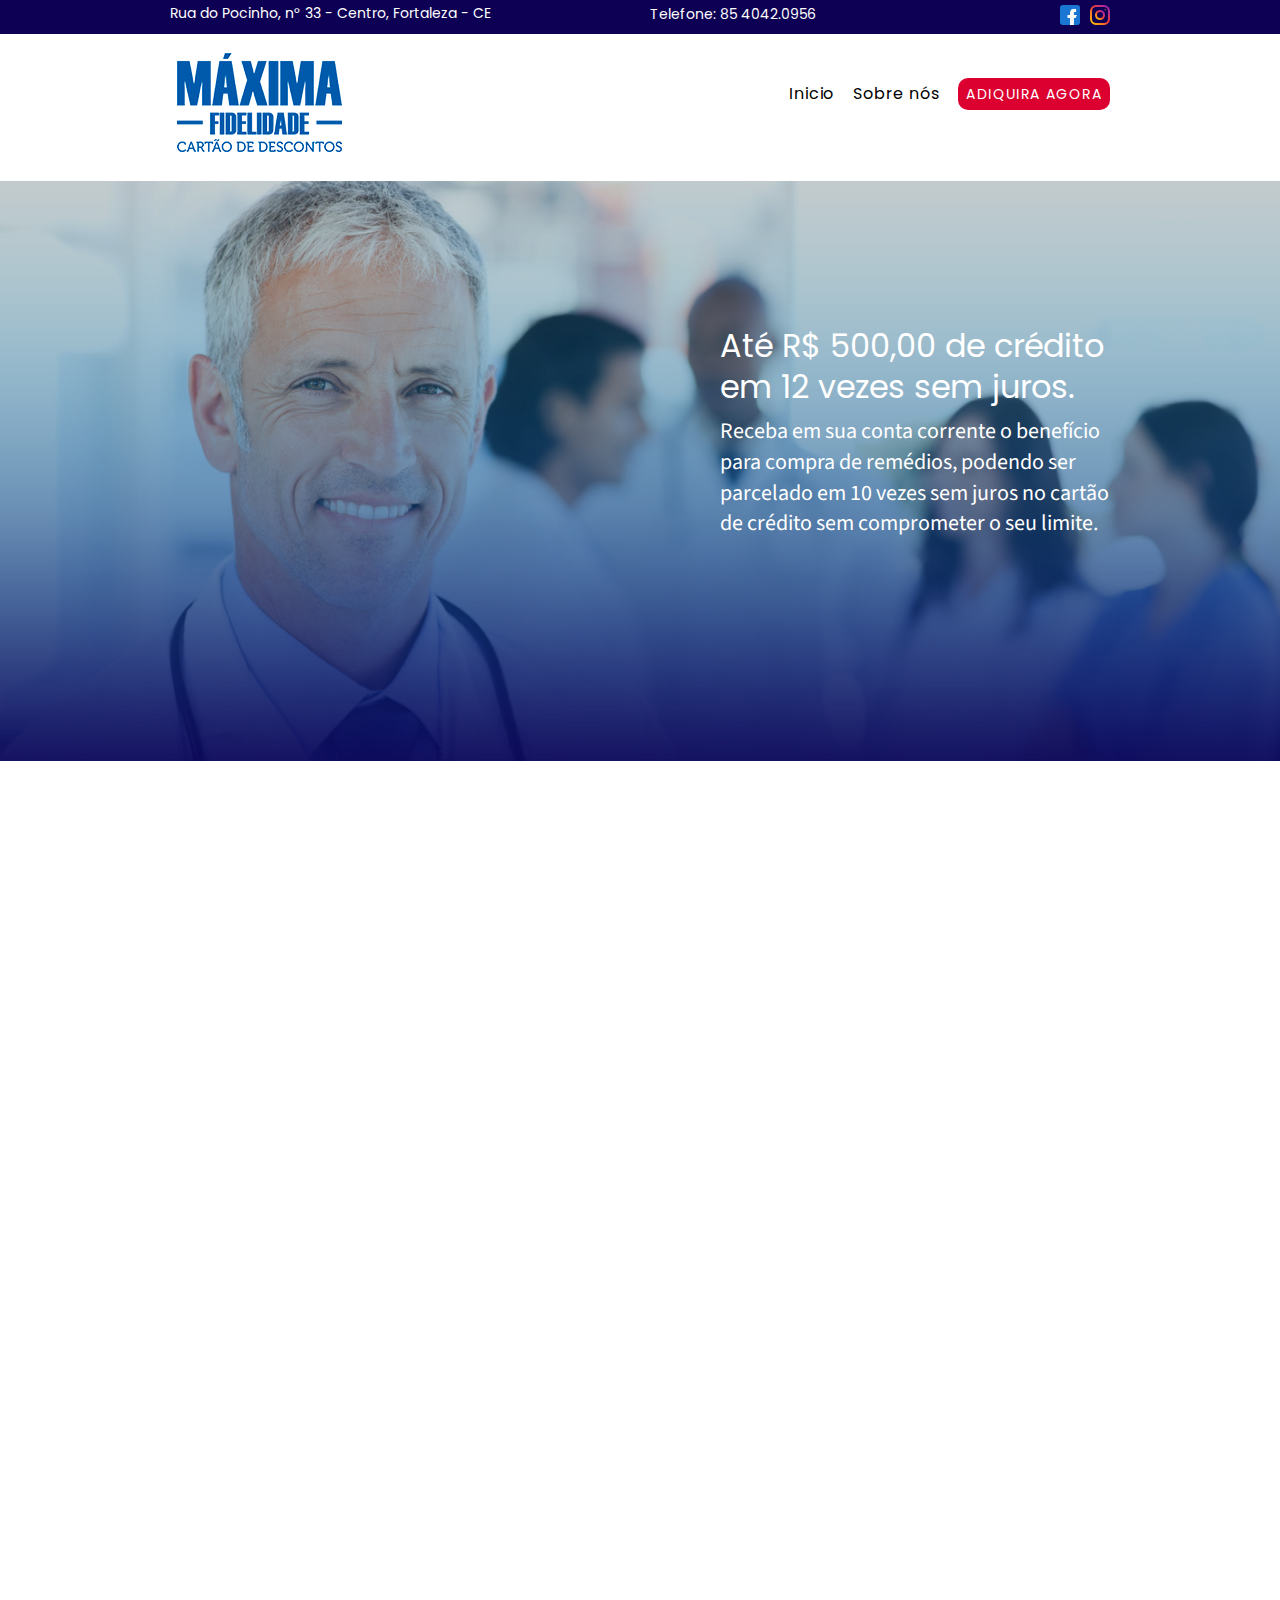
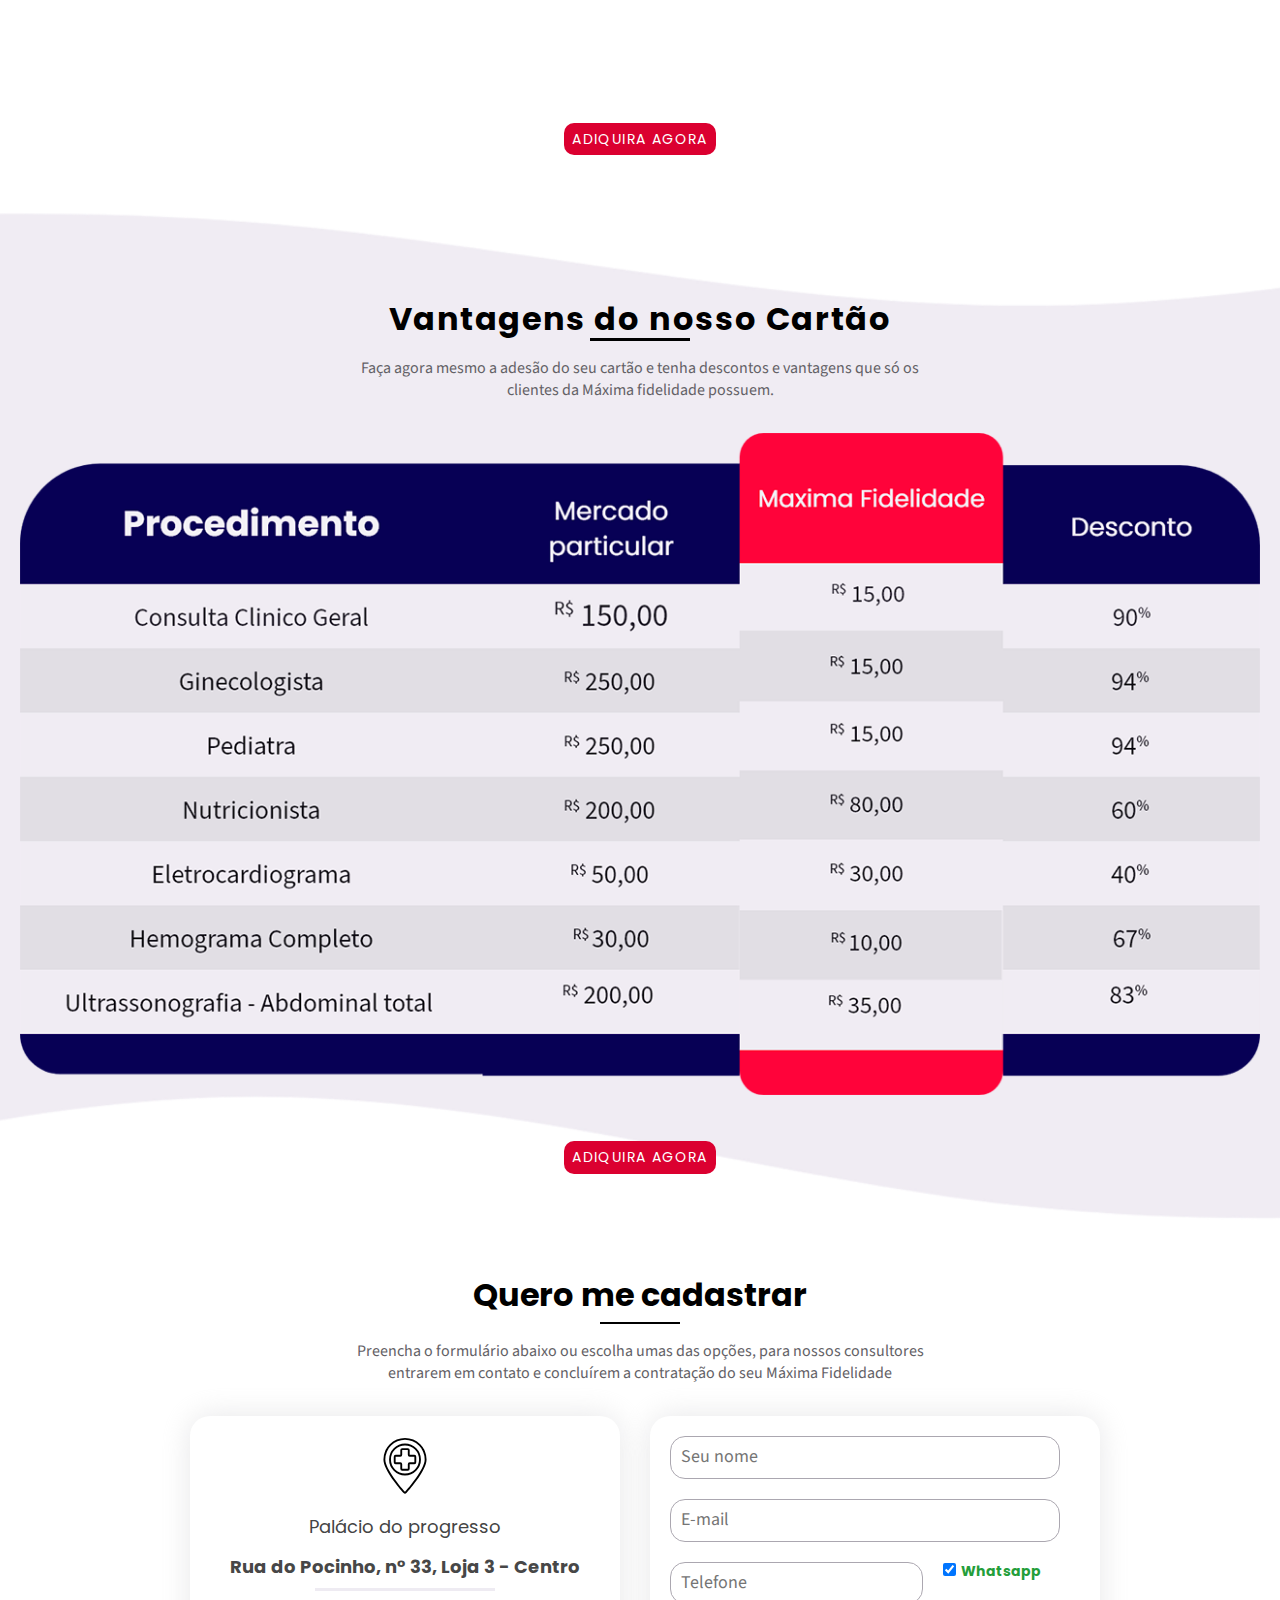
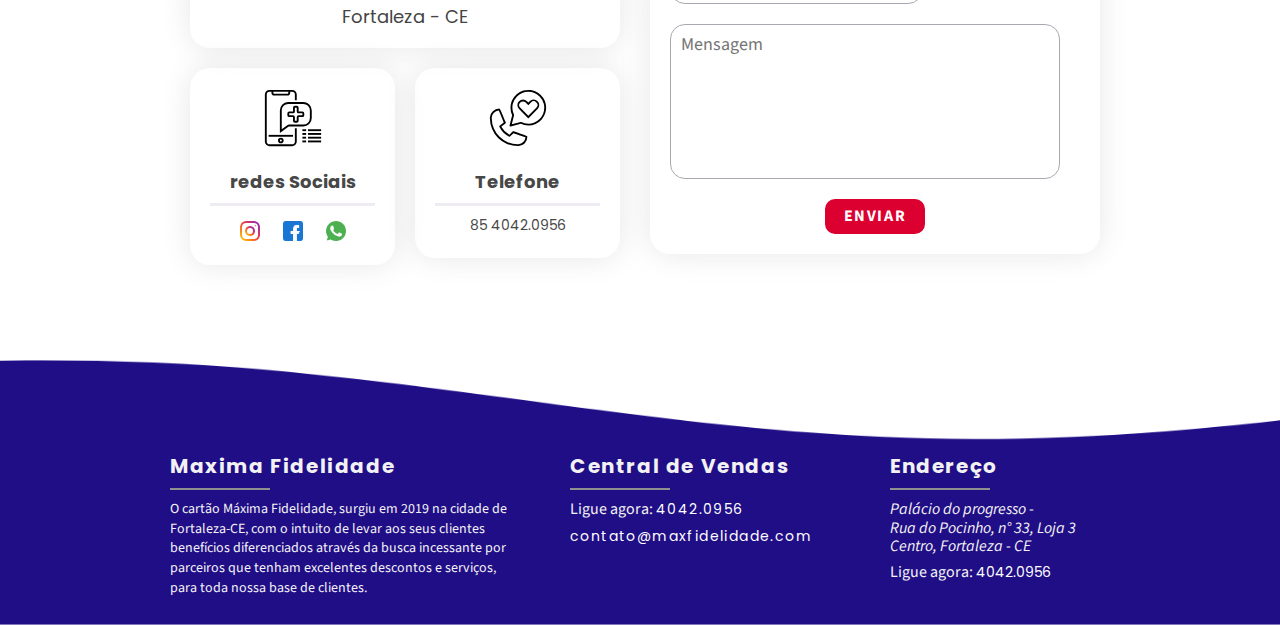
==== commit b54c3562: "Update" ====
--- a/index.html
+++ b/index.html
@@ -66,7 +66,7 @@
     <div class="container">
       <div class="intro-conteudo"> 
         <h1 data-anime="300" class="fadeInDown">Até R$ 500,00 de crédito <br> em 12 vezes sem juros.</h1>
-        <p data-anime="600" class="fadeInDown">Na compra de medicamentos, podendo ser parcelado em 12 vezes sem juros direto na sua conta de energia.</p>
+        <p data-anime="600" class="fadeInDown">Receba em sua conta corrente o benefício para compra de remédios, podendo ser parcelado em 10 vezes sem juros no cartão de crédito sem comprometer o seu limite.</p>
         <a data-anime="900" class="btn fadeInDown" href="#contato">Adiquira agora</a>
       </div>
     </div>
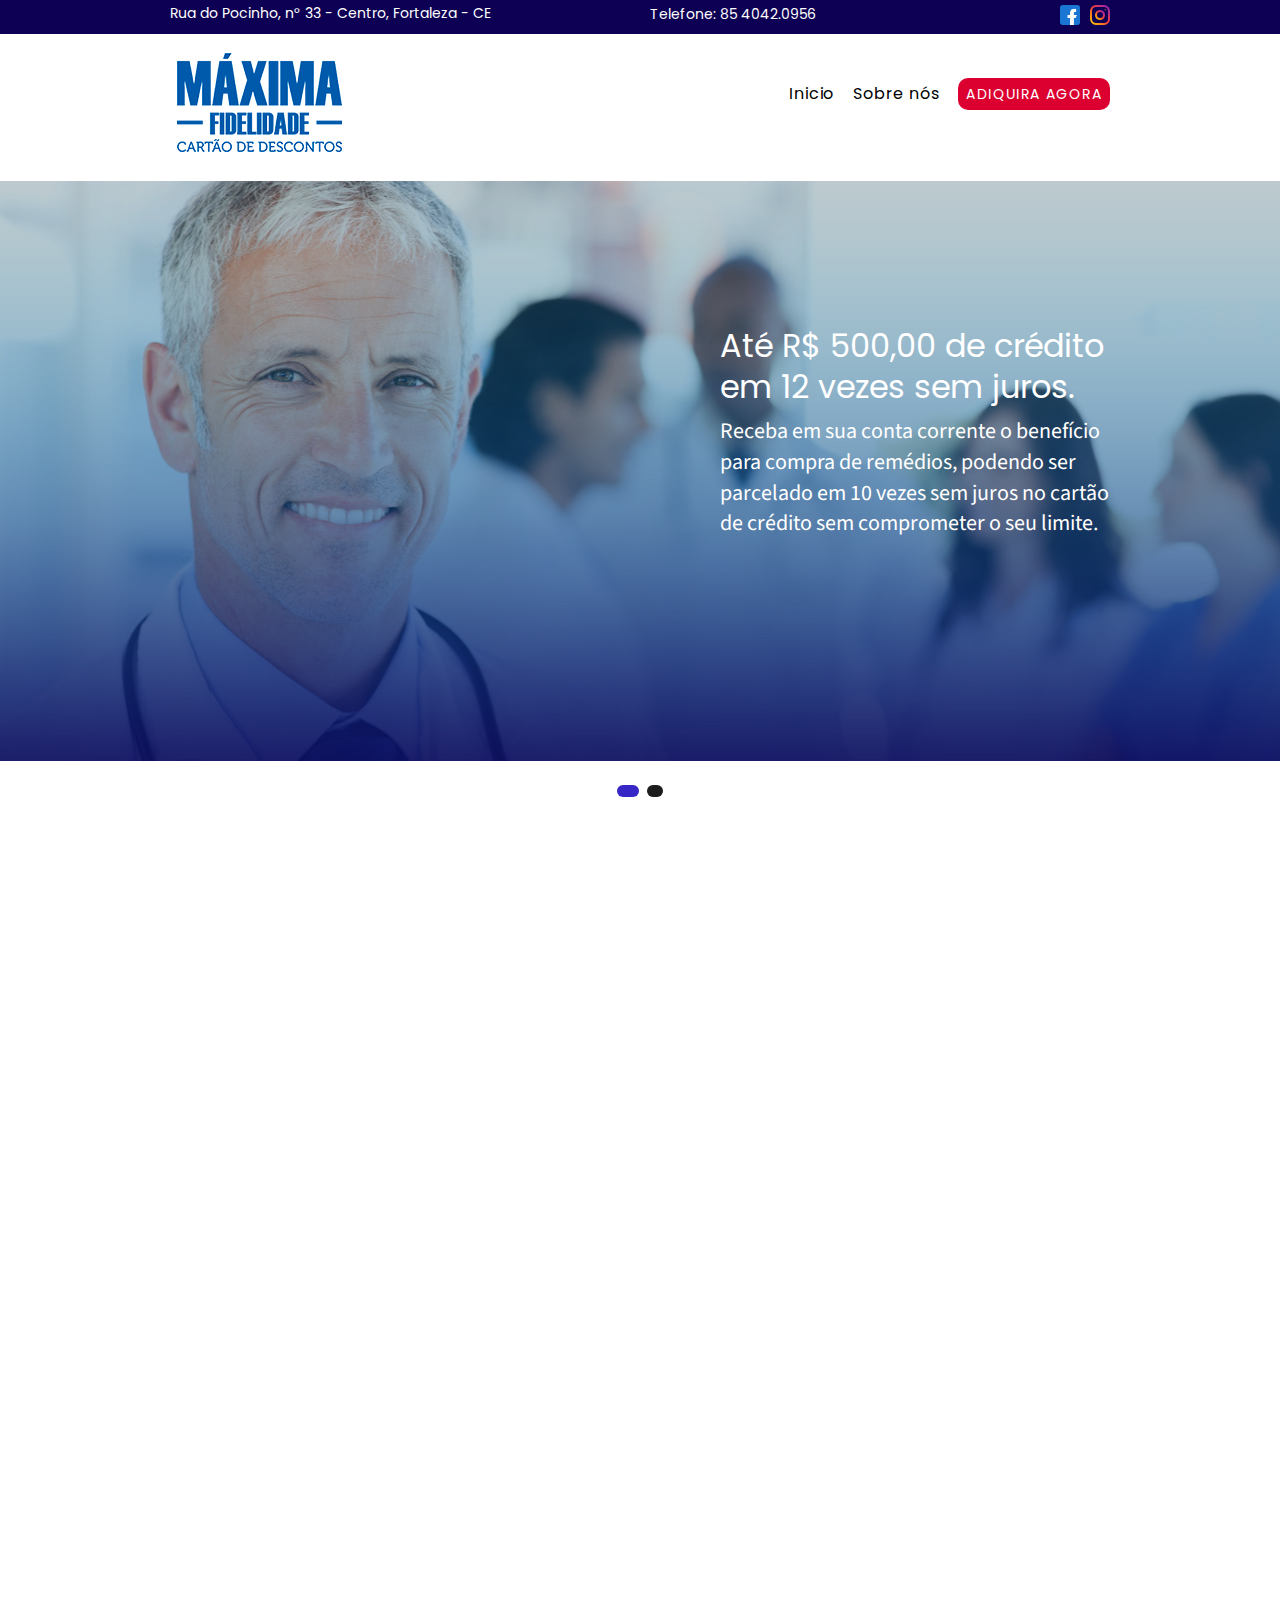
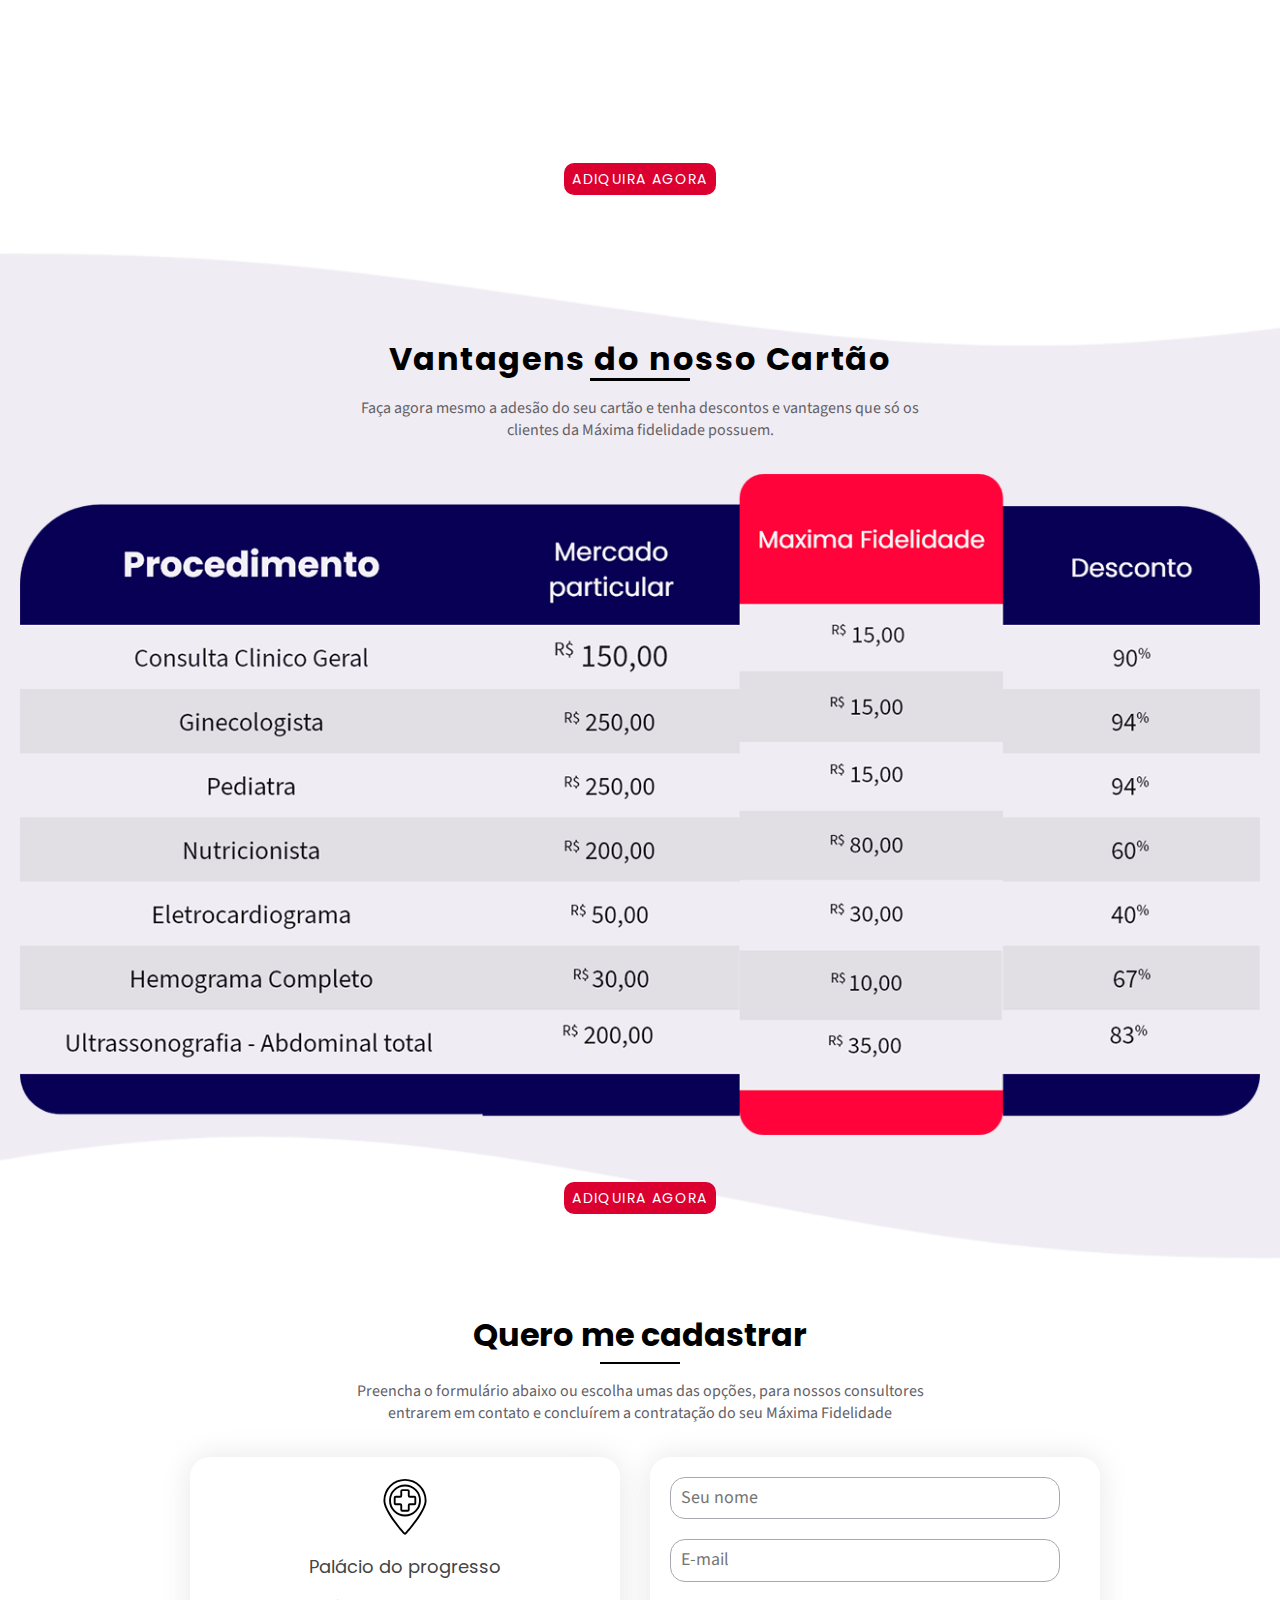
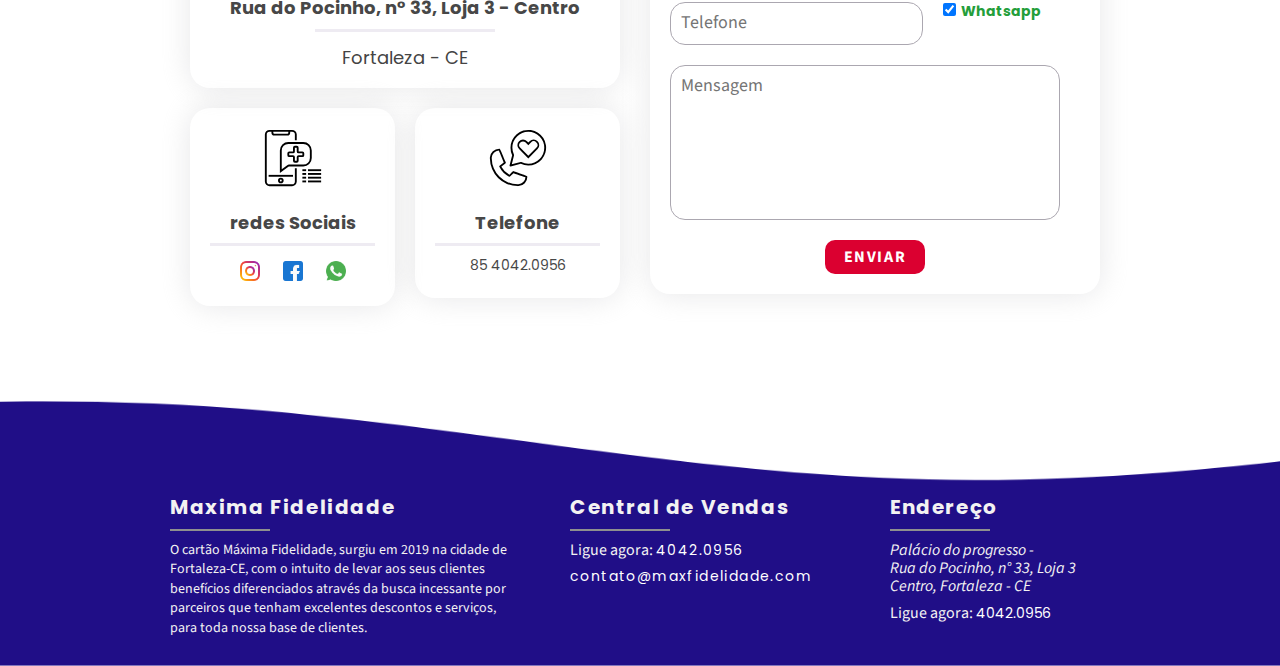
==== commit 100840d7: "Implementação" ====
--- a/index.html
+++ b/index.html
@@ -62,15 +62,29 @@
   </header>
 
   <!-- Intro -->
-  <section class="intro">
-    <div class="container">
-      <div class="intro-conteudo"> 
-        <h1 data-anime="300" class="fadeInDown">Até R$ 500,00 de crédito <br> em 12 vezes sem juros.</h1>
-        <p data-anime="600" class="fadeInDown">Receba em sua conta corrente o benefício para compra de remédios, podendo ser parcelado em 10 vezes sem juros no cartão de crédito sem comprometer o seu limite.</p>
-        <a data-anime="900" class="btn fadeInDown" href="#contato">Adiquira agora</a>
-      </div>
-    </div>
-  </section>
+  <div data-slide="intro">
+    <section class="intro intro1">
+      <div class="container">
+        <div class="intro-conteudo"> 
+          <h1 data-anime="300" class="fadeInDown">Até R$ 500,00 de crédito <br> em 12 vezes sem juros.</h1>
+          <p data-anime="600" class="fadeInDown">Receba em sua conta corrente o benefício para compra de remédios, podendo ser parcelado em 10 vezes sem juros no cartão de crédito sem comprometer o seu limite.</p>
+          <a data-anime="900" class="btn fadeInDown" href="#contato">Adiquira agora</a>
+        </div>
+      </div>
+    </section>
+
+    <section class="intro intro2">
+      <div class="container">
+        <div class="intro-conteudo"> 
+          <h1 data-anime="300" class="fadeInDown">Até R$ 500,00 de crédito <br> em 12 vezes sem juros.</h1>
+          <p data-anime="600" class="fadeInDown">Receba em sua conta corrente o benefício para compra de remédios, podendo ser parcelado em 10 vezes sem juros no cartão de crédito sem comprometer o seu limite.</p>
+          <a data-anime="900" class="btn fadeInDown" href="#contato">Adiquira agora</a>
+        </div>
+      </div>
+    </section>
+
+  </div>
+  
 
   <!-- Beneficios -->
   <section class="beneficios">
@@ -228,6 +242,7 @@
   </footer>
 
   <script src="js/simple-form.js"></script>
+  <script src="js/simple-slide.js"></script>
   <script src="js/simple-anime.js"></script>
   <script src="js/script.js"></script>
 
--- a/css/style.css
+++ b/css/style.css
@@ -148,10 +148,19 @@
 
 /* intro */
 .intro {
-  background: url("../img/bg-into2.jpg") no-repeat center;
   background-size: cover;
   height: 580px;
 }
+.intro1 {
+  background: url("../img/bg-into1.jpg") no-repeat center;
+
+}
+.intro2 {
+  background: url("../img/bg-into2.jpg") no-repeat center;
+
+}
+
+
 .intro-conteudo {
   float: right;
   margin-top: 15%;
@@ -573,6 +582,49 @@
   }
 }
 
+
+/*slide*/
+.js [data-slide] {
+  position: relative;
+}
+.js [data-slide] > * {
+  position: absolute;
+  top: 0px;
+  opacity: 0;
+}
+.js [data-slide] > .active {
+  position: relative;
+  opacity: 1;
+  transition: opacity 400ms ease-in;
+  z-index: 1;
+}
+/* 6 CSS recomendado para a navegação */
+.js [data-slide-nav] {
+  display: block;
+  justify-content: center;
+  text-align: center;
+  margin-top: 20px;
+}
+.js [data-slide-nav] > button {
+  display: inline-block;
+  width: 16px;
+  margin: 4px;
+  height: 12px;
+  border: none;
+  padding: 0px;
+  border-radius: 6px;
+  background: #1d1d1d;
+  text-indent: -100px;
+  overflow: hidden;
+  outline: none;
+}
+.js [data-slide-nav] > button.active {
+  background: #3727c5;
+  width: 22px;
+}
+
+
+
 /* Aimações */
 .js [data-anime] {
   opacity: 0;
@@ -583,6 +635,7 @@
   transition: transform 0.8s, opacity 0.8s;
 }
 
+
 /* 7 CSS personalizado dependendo da animação desejada */
 .js .fadeInDown {
   transform: translate3d(0, -20px, 0);
